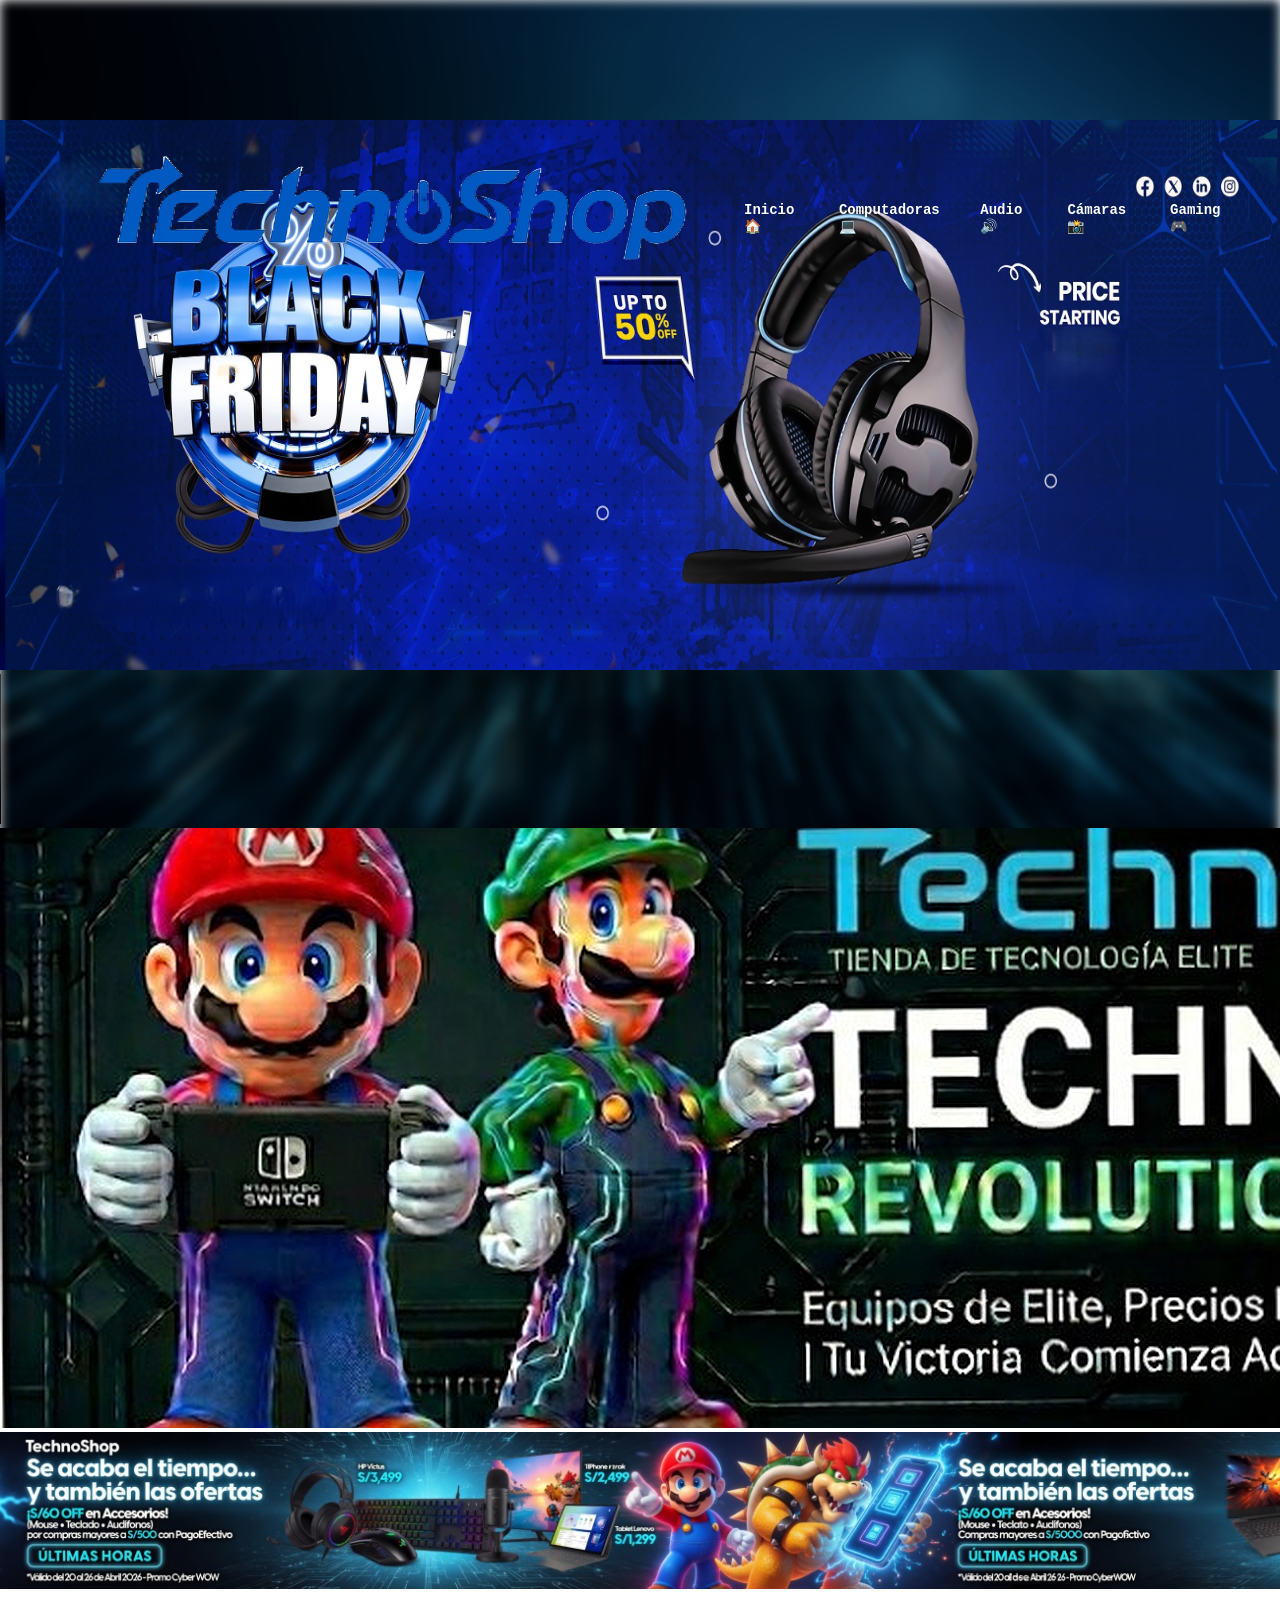
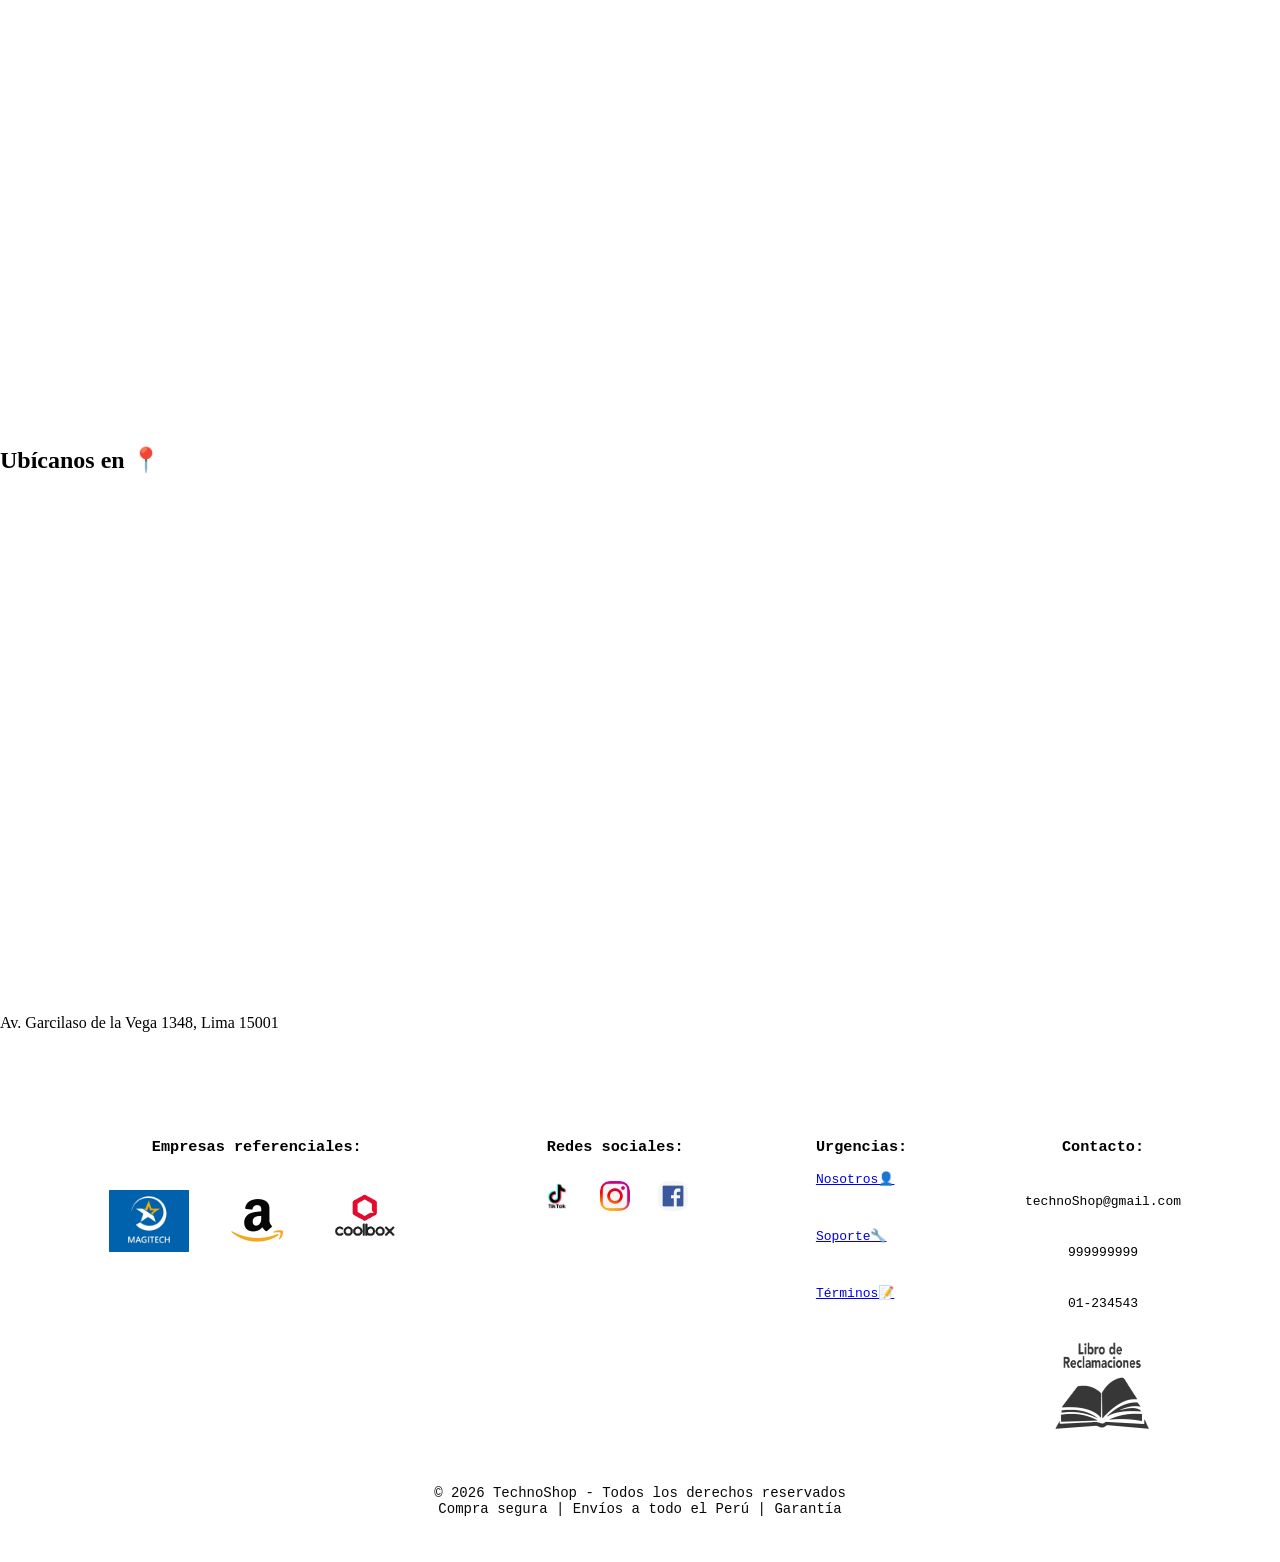
==== index.html @ ba0c3507 "Rename mipagina.html to index.html" ====
<!DOCTYPE html>
<html lang="en">
<head>
    <meta charset="UTF-8">
    <meta name="viewport" content="width=device-width, initial-scale=1.0">
    <title>miTienda</title>
    <link rel="stylesheet" href="estilos.css">
    <link rel="shortcut icon" href="favicon.ico" type="image/x-icon">
</head>
<body>
    <div class="fondo"></div> 
    <nav class="navclas">   
    <div class="textoB">
            <a href="#"><img src="Adobe Express - file.png" alt=""></a>
        </div>
        <ul class="menu">
            <li><a href="">Inicio 🏠</a></li>
            <li><a href="">Computadoras 💻</a></li>
            <li><a href="">Audio 🔊</a></li>
            <li><a href="">Cámaras 📸</a></li>
            <li><a href="">Gaming 🎮</a></li>
        </ul>
    </nav>
    <header>
        <img class="portada" src="portada.jpg" alt="">
    </header>
    <section>
       <div class="video">
        <video controls>
            <source src="videoplayback (1).mp4" type="video/mp4">
            Tu navegador no soporta tanta belleza
        </video>
       </div>   
    </section>

    <section> 
    <div class="banner">
        <img src="banner_mejorado.png" alt="">
    </div>
    <div class="banner">
        <img src="banner2.jpeg" alt="">
    </div>
     </section>

    <section class="myv">
         <h2>Misión</h2>
         <p> Brindar soluciones tecnológicas de calidad que satisfagan<br>
             las necesidades de nuestros clientes,ofreciendo productos<br> 
             innovadores y accesibles.</p>
          <br>
         <h2>Visión</h2>
         <p> Ser una empresa líder en el rubro tecnológico, reconocida<br>
             por su innovación, calidad y confianzaen el mercado nacional<br>
              e internacional.</p>
    </section>
    <section class="ubicacion">
        <div class="mapa">
        <h2>Ubícanos en 📍</h2>
        <iframe src="https://www.google.com/maps/embed?pb=!1m18!1m12!1m3!1d3708.747274908944!2d-77.0386343!3d-12.056909699999999!2m3!1f0!2f0!3f0!3m2!1i1024!2i768!4f13.1!3m3!1m2!1s0x9105c8c6a4cadd41%3A0x684a92056addc88a!2sCyber%20Plaza!5e1!3m2!1ses-419!2spe!4v1777002112612!5m2!1ses-419!2spe" width="800" height="500" style="border:0;" allowfullscreen="" loading="lazy" referrerpolicy="no-referrer-when-downgrade"></iframe>
        <p>Av. Garcilaso de la Vega 1348, Lima 15001</p>
        </div>
    </section>
    <footer class="piedPagina">
    <div class="pReferencia">
        <h3>Empresas referenciales:</h3>
        <a href="https://www.magitech.pe/?srsltid=AfmBOopW0wLGwt-B-UTEi0YMNgrL-Lx3c5raITVaZHB0sV6EjtJZxtxE" target="_blank"><img src="magi.jpg" alt=""></a>
        <a href="https://www.amazon.com/-/es/" target="_blank"><img src="amazon.jpg" alt=""></a>
        <a href="https://www.coolbox.pe/" target="_blank"><img src="coolbox.png" alt=""></a>
    </div>
    <div class="redesSociales">
        <h3>Redes sociales:</h3>
        <a href="" target="_blank"><img src="tiktok.png" alt=""></a>
        <a href="" target="_blank"><img src="instagram.png" alt=""></a>
        <a href="" target="_blank"><img src="face.png" alt=""></a>
    </div>
     <div class="hola">
        <h3>Urgencias:</h3>
        <p><a href="#" target="_blank">Nosotros👤</a></p><br>
        <p><a href="#" target="_blank">Soporte🔧</a></p><br>
        <p><a href="#" target="_blank">Términos📝</a></p><br>
     </div>
    <div class="contacto">
        <h3>Contacto:</h3>
        <p>technoShop@gmail.com</p>
        <p>999999999</p>
        <P>01-234543</P>
        <a href="https://librodereclamaciones.com.pe/login.php?errorusuario=si" target="_blank"><img src="ldr.png" alt=""></a>
    </div>
    <div class="copy">
        <br>
        <br>
         © 2026 TechnoShop - Todos los derechos reservados
         <br>
          Compra segura | Envíos a todo el Perú | Garantía
    </div>
</footer>
</body>
<script src="javascript.js"></script>
</html>
---- estilos.css ----
body{
    margin: 0%;
    height: 100vh;
    padding: 0;
}
.fondo{
     position: fixed;
    top: 0;
    left: 0;
    width: 100%;
    height: 100vh;
    background-image: url("fondo1.png");
    background-size: cover;
    background-position: center;
    background-repeat: no-repeat;
    filter: blur(5.5px) brightness(0.6);
    z-index: -1;
}

.textoB h1{
    margin: 0;
    color: white;
    font-family: monospace;
    margin-top: 25px;
    font-size: 35px;
}
.navclas{
     position: fixed;
     top: 0;
     width: 100%;
     padding: 15px 40px;
     display: flex;
     justify-content: space-between;
     align-items: center;
     z-index: 10;
     box-sizing: border-box;
}

.menu a {
    color: white;
    transition: transform 0.3s;
    display: inline-block;
    text-decoration: none;
    font-family: monospace;
    font-weight: bold;
    font-size: 14px;
}

.menu a:hover{
    transform: scale(1.1);
    color: black;
} 

.menu {
    list-style: none;
    display: flex;
    gap: 25px;
    margin: 0;
    padding: 0;
    margin-top: 19px;
}

.portada{
    width: 100%;
    height: 550px;
    position: center;
    margin-top: 120px;
}

.myv{
    color: white;
    padding: 50px;
    text-align: center;
}
.myv h2{
    font-size: 30px;
    font-family: Arial, Helvetica, sans-serif;
    
}
.myv p{
    font-size: 17px;
    font-family: monospace;
    transition: all 0.3s ease;
}

.myv p:hover{
    transform: scale(1.05);
    color: rgb(14, 10, 214);
    font-family:cursive;
    font-size:19px ;
    text-shadow: 
     0 0 3px #210c99,
        0 0 6px #0f2cad;
}

.piedPagina{
    background: white;
    color:black;
    display: flex;
    justify-content: space-around;
    padding: 40px;
    margin-top: 50px;
    font-family: monospace;
    flex-wrap: wrap;
    margin-bottom: 15px;
}

.pReferencia a img{
    width: 80px;
    height: 80px;
    object-fit: contain;
    margin: 10px;
    transition: 0,3s;
    border-radius: 10px;
}

.pReferencia a img:hover{
    transform: scale(1.1);
    box-shadow: 0 0 10px cyan;
}

.pReferencia,
.redesSociales,
.contacto{
    text-align: center;
}

.contacto{
    align-items: center;
    gap: 10px;
    display: flex;
    flex-direction: column;
}

.contacto img{
    width: 100px;
    height: 100px;
    transition: 0.3;
}

.contacto img:hover{
    transform: scale(1.1);
}

.redesSociales a img{
    width: 30px;
    height: 30px;
    object-fit: contain;
    margin: 10px;
    transition: 0,3s;
    border-radius: 10px;
    
}

.redesSociales a img:hover{
    transform: scale(1.2);
    filter: brightness(1.2);
     box-shadow: 0 0 10px cyan;
}

.copy{
    width: 100%;
    text-align: center;
    margin-top: 30px;
    margin-top: 15px;
    padding-top:1px solid black;
    font-size: 14px;
    color: rgb(8, 8, 8);
}

.hola{
    flex-direction: column;
    font-size: 13px;
    margin: 0px;
    color: black;
}

.productos-destacados {
    padding: 120px 20px 50px 20px; 
    max-width: 1200px;
    margin: 0 auto;
    position: relative;
    z-index: 5;
}

.contenedor-productos {
    display: flex;       
    flex-wrap: wrap;    
    justify-content: center;
    gap: 20px;
}

.producto-card {
    background: rgba(0, 0, 0, 0.85); 
    border: 2px solid cyan;
    border-radius: 20px;
    padding: 20px;
    width: 300px;           
    text-align: center;
    color: white;
    font-family: monospace;
    display: flex;
    flex-direction: column;
    justify-content:space-between; 
    transition: 0.3s;
    transition: box-shadow 0.3s ease, border-color 0.3s ease;
}
.producto-card:hover {
    box-shadow: 0px 0px 20px rgba(0, 255, 255, 0.7); /* Brillo cian */
    border-color: white; /* El borde cambia a blanco suavemente */
}


.producto-card img {
    width: 100%;
    height: 200px;          
    object-fit: contain;    
    background: white; 
    border-radius: 10px;
    margin-bottom: 15px;
}

.producto-card h3 {
    font-size: 20px;
    margin: 10px 0;
    min-height: 50px; 
}

.producto-card p {
    font-size: 16px;
    margin: 5px 0;
}

.contenedor-productos {
    display: flex;
    flex-wrap: wrap;
    justify-content: center; 
    gap: 15px;               
    padding: 20px;
    width: 100%;
}



.btn-comprar {
    background: cyan;
    color: black;
    border: none;
    padding: 8px;
    width: 100%;
    font-weight: bold;
    cursor: pointer;
    border-radius: 5px;
    transition: background-color 0.3s ease, color 0.3s ease, box-shadow 0.3s ease;
}
.btn-comprar:hover {
    background-color: white;
    color: black;
    box-shadow: 0px 0px 15px white; /* Brillo blanco en el botón */
}

.titulo-seccion {
    color: white;             /* O 'black' si tu fondo general es claro */
    text-align: center;       /* Lo centramos respecto a la página */
    font-size: 28px;
    font-weight: bold;
    letter-spacing: 2px;      /* Espaciado entre letras para toque moderno */
    margin-bottom: 20px;      /* Espacio para que no toque el banner */
    font-family: sans-serif;
    text-transform: uppercase; /* Todo en mayúsculas como pediste */
}

.banner-popular {
    background-color: rgb(255, 255, 255);
    border: 2px solid cyan;
    border-radius: 20px;
    width: 90%;
    margin: 40px auto; /* Centra el banner y le da espacio */
    padding: 20px;
    border: 1px solid transparent; /* Preparamos un borde invisible */
    transition: box-shadow 0.3s ease, border 0.3s ease; /* Solo animamos el brillo y el borde */
    cursor: pointer;
}
.banner-popular:hover {
    /* Un brillo cian suave y elegante */
    box-shadow: 0px 0px 20px rgba(0, 255, 255, 0.5); 
    /* Cambiamos el borde invisible por uno cian */
    border: 1px solid cyan; 
}



#titulo-popular {
    font-size: 45px; /* Título más grande */
    font-family: 'Montserrat', 'Arial Black', sans-serif; /* Fuente más potente si tienes */
    margin-bottom: 15px;
    /* Quitamos cualquier restricción de ancho específica del título */
    width: 100%; 
    line-height: 1.2;
}

#desc-popular {
    width: 90%; /* La descripción puede ser un poco más corta que el título para que se vea ordenado */
}
.btn-ver {
    background: cyan;
    color: black;
    border: none;
    padding: 12px 28px;
    font-weight: bold;
    border-radius: 5px;
    cursor: pointer;
    margin-top: 20px;
    text-transform: uppercase;
}
.btn-ver:hover {
    background-color: white;
    color: cyan;
    box-shadow: 0px 0px 15px cyan;
    transform: scale(1.05); /* Se agranda un poquito */
}

.texto-izquierdo {
    color: #1d1d1f; /* Un negro elegante, no tan fuerte */
    width: 65%;
    padding-left: 50px;
    text-align: left;
}

/* 2. La imagen: le damos su propio tamaño fijo */
#img-popular {
    width: 65%;           /* ¡Ocupa más de la mitad del banner! */
    height: 380px;        /* Altura mayor para que se vea imponente */
    object-fit: contain;  /* Mantiene las proporciones de la laptop */
    display: block;
    margin-left: auto;    /* La empuja hacia la derecha */
}
/* 3. El contenedor: repartimos el espacio de forma fija */
.contenido {
    display: flex;
    justify-content: space-between; /* Texto a la izquierda, imagen a la derecha */
    align-items: center;            /* Centrado vertical */
    
    width: 100%;       /* ¡Que use todo el ancho del banner blanco! */
    padding: 0 20px;   /* Un mínimo margen de seguridad en los bordes */
}



.indicadores {
    text-align: center;
    padding-bottom: 10px;
}
.punto {
    color: gray;
    font-size: 50px;
    margin: 0 10px;
}

.punto.activa {
    color: cyan;
}
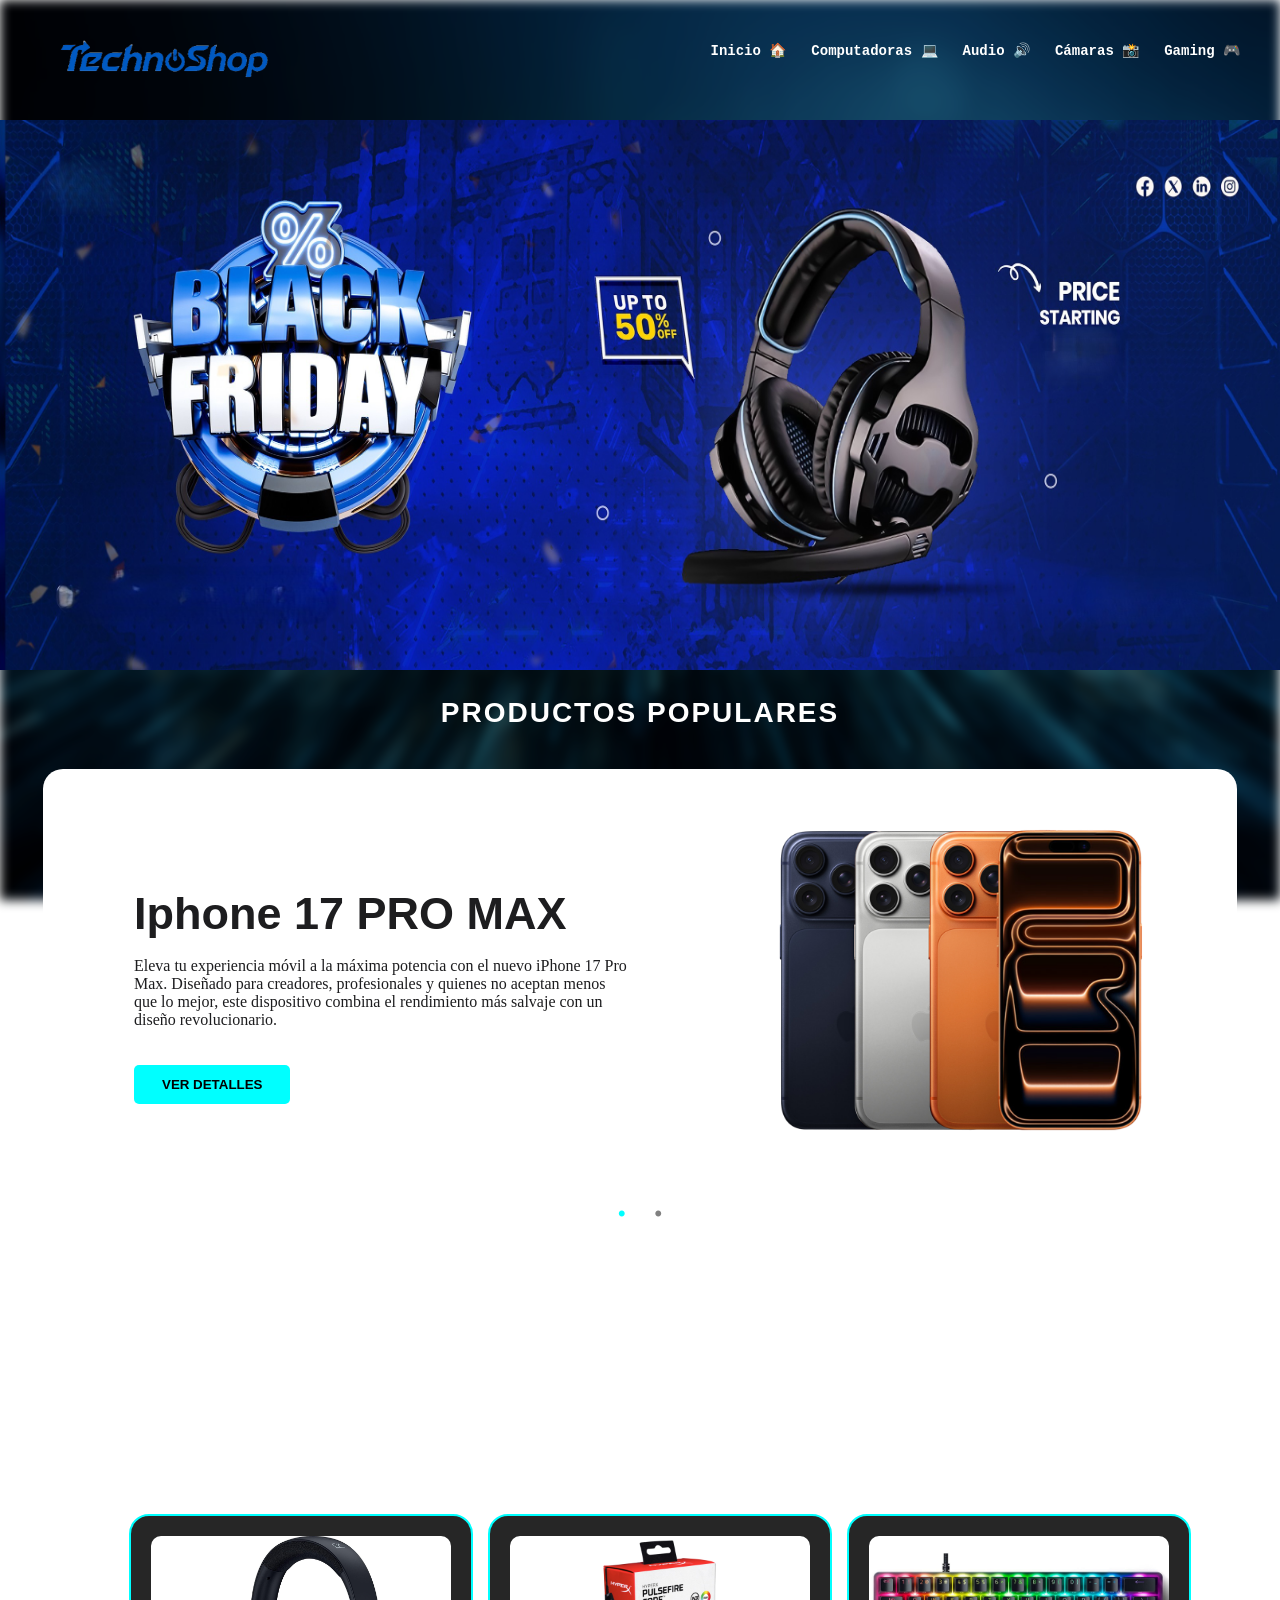
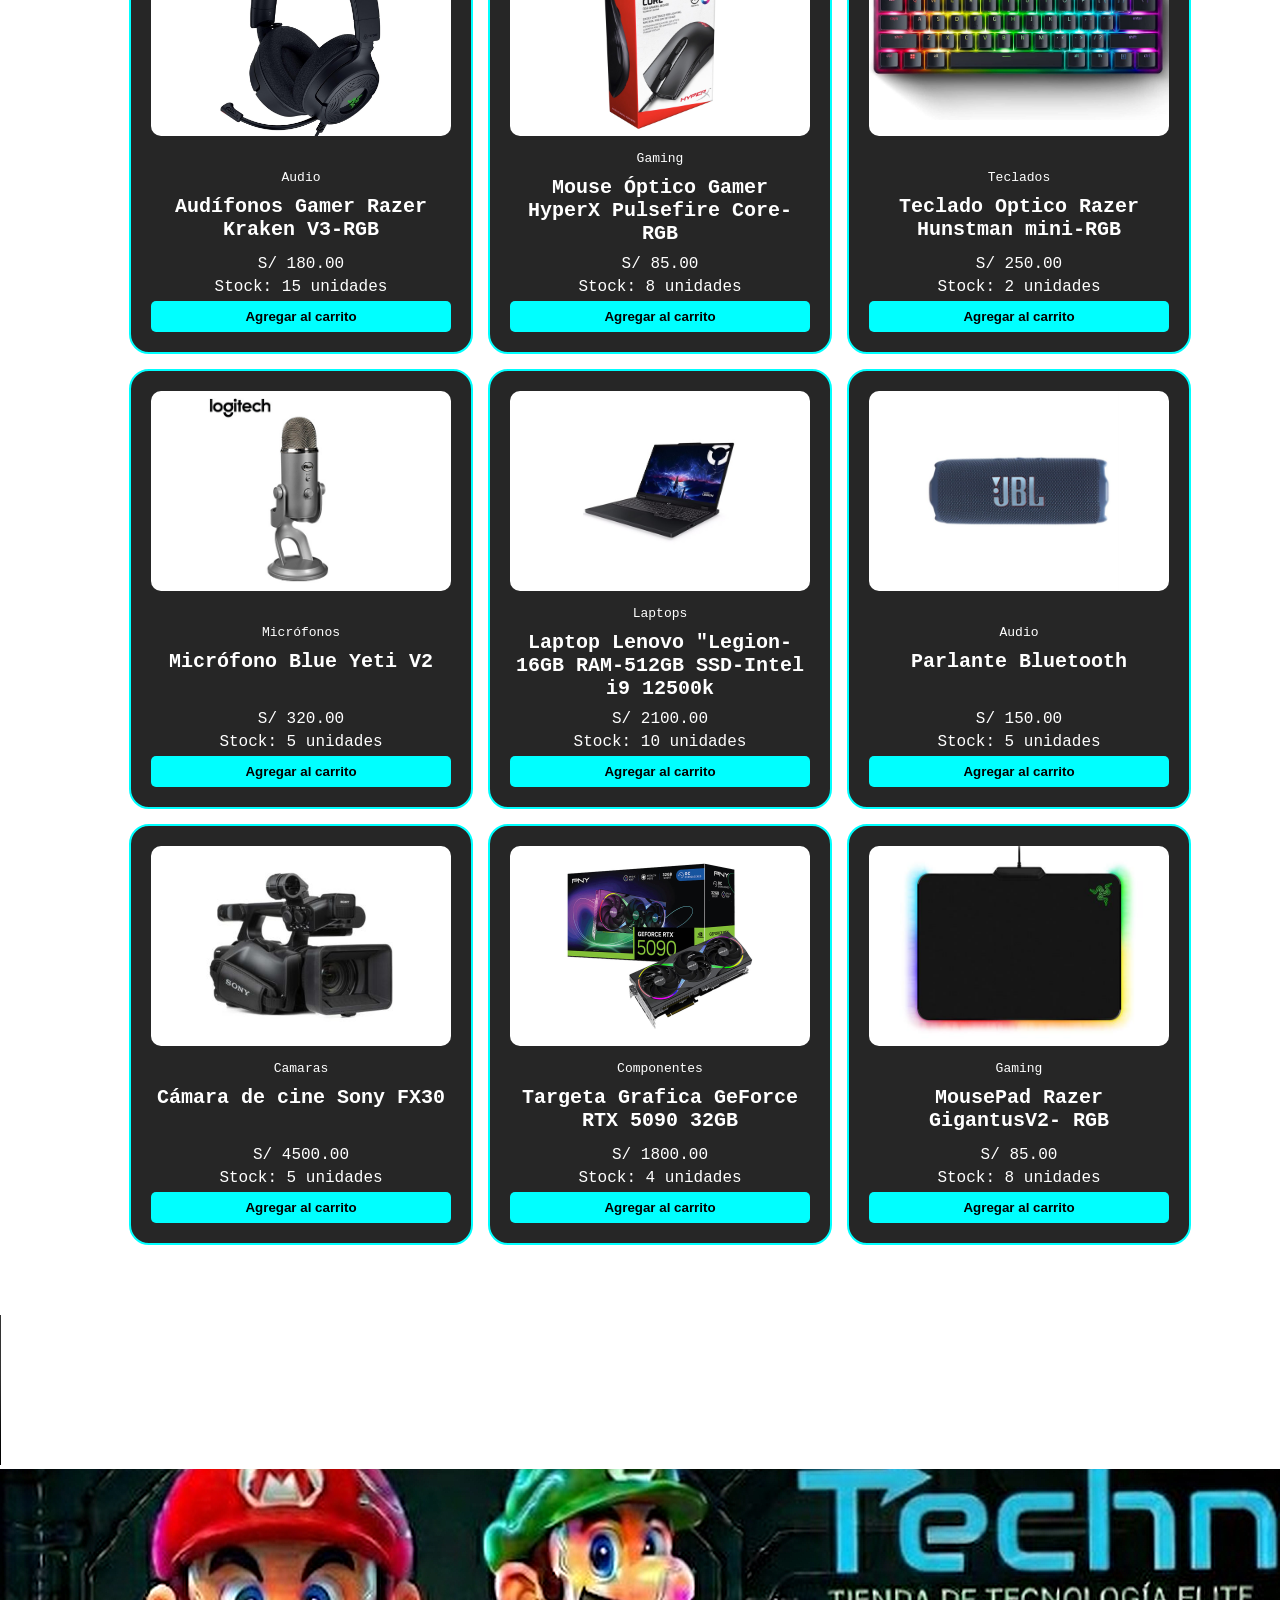
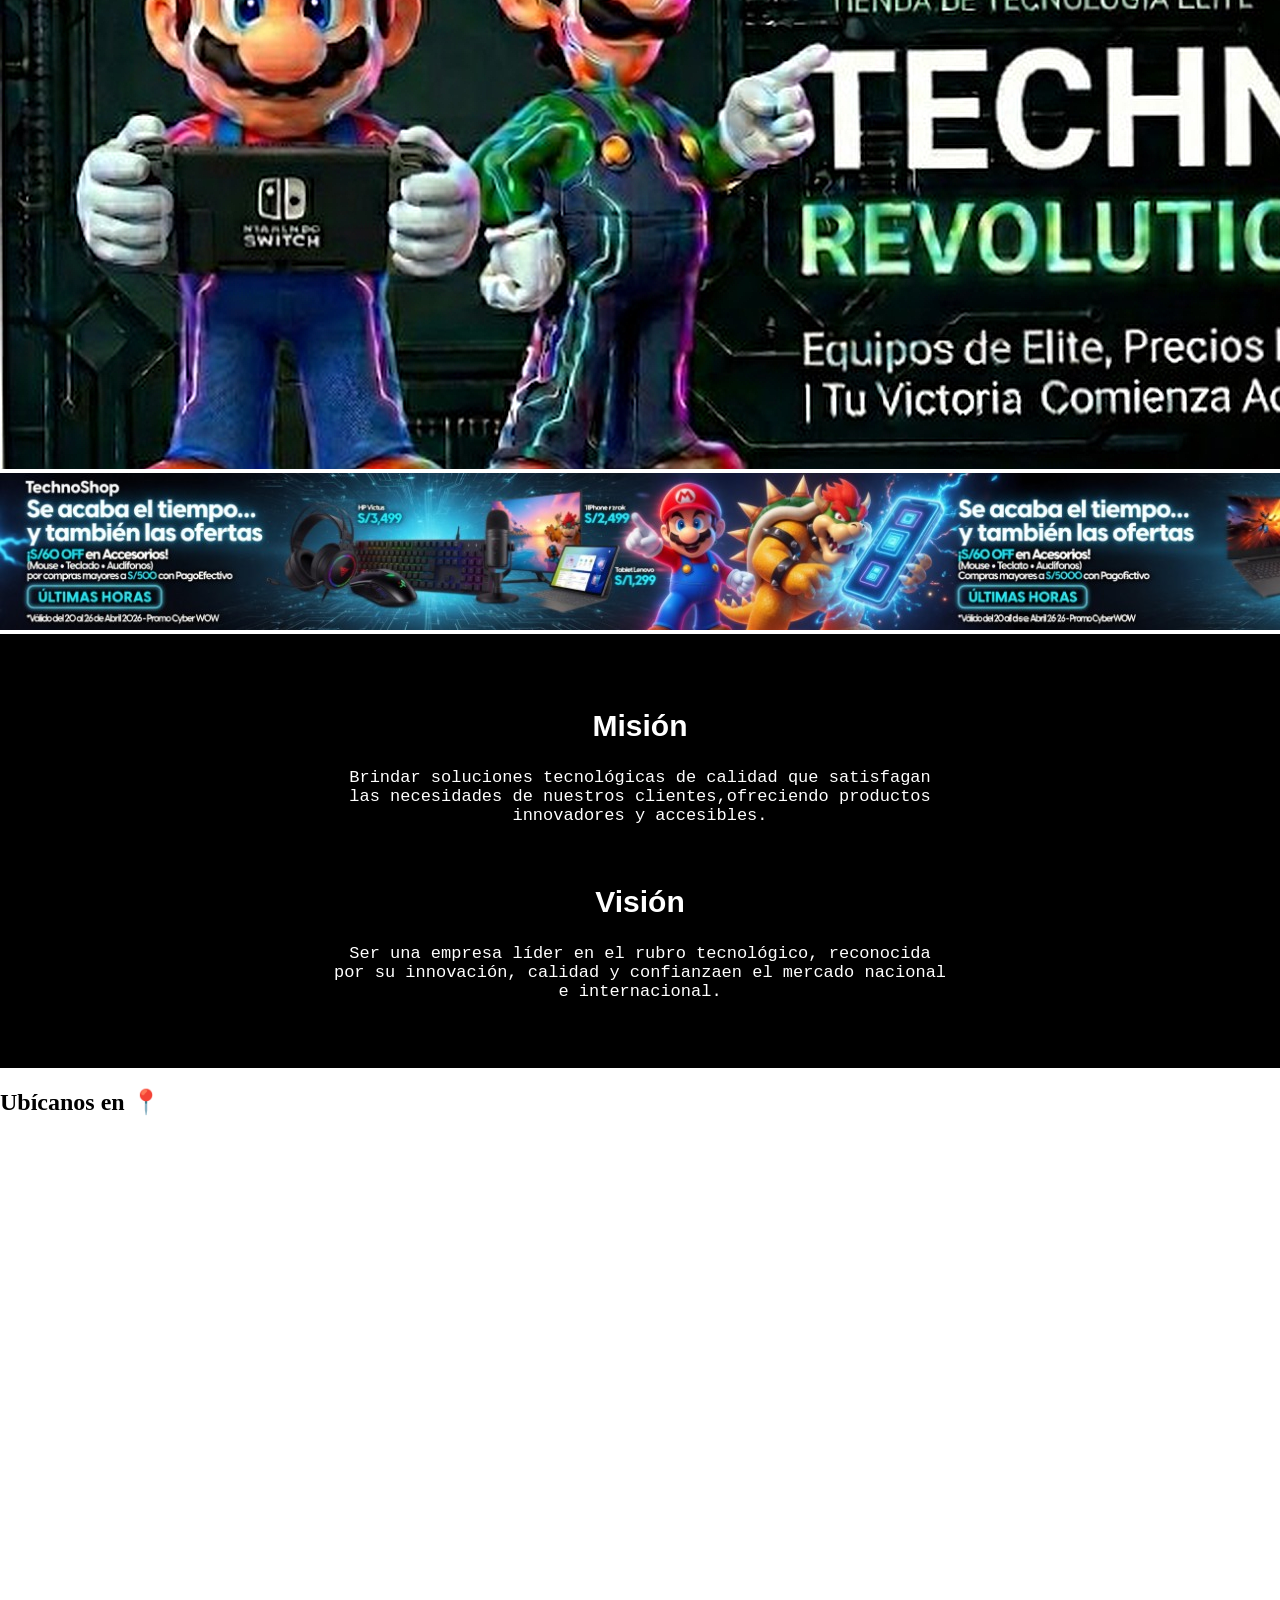
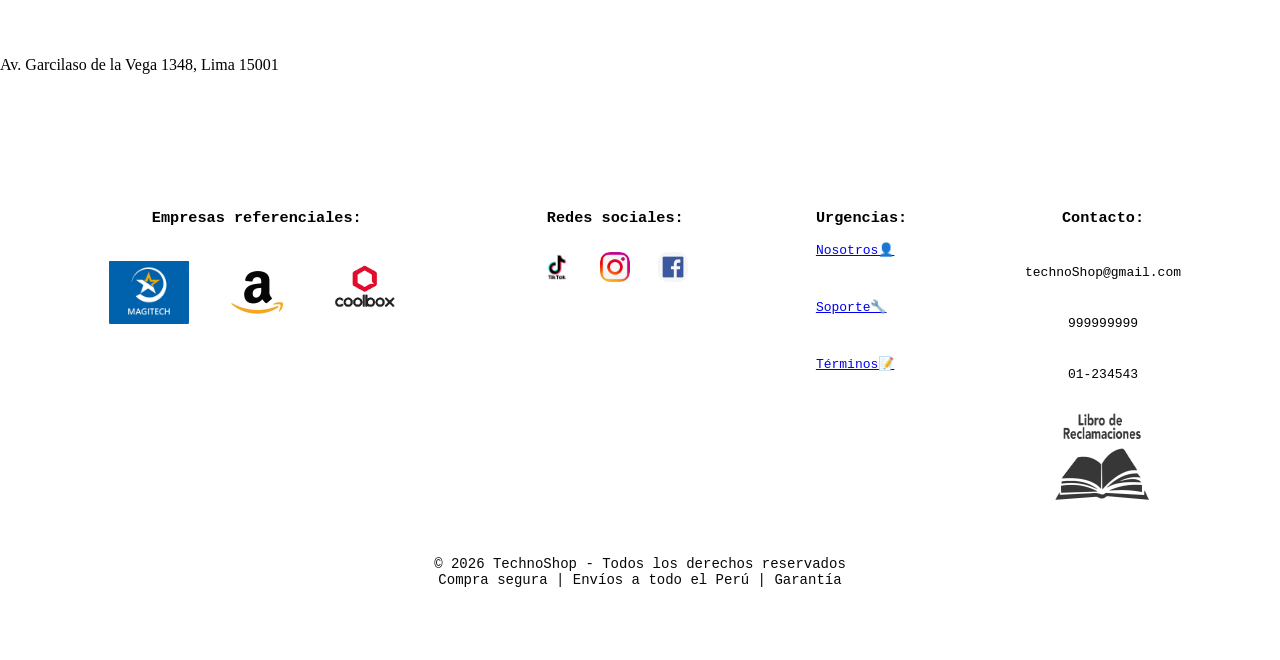
==== commit c5150cf4: "Merge branch 'main' of https://github.com/FabrizioObregon/pagina_final_1" ====
--- a/index.html
+++ b/index.html
@@ -24,6 +24,127 @@
     <header>
         <img class="portada" src="portada.jpg" alt="">
     </header>
+    <h2 class="titulo-seccion">PRODUCTOS POPULARES</h2>
+    <div class="banner-popular">
+    <div class="contenido">
+        <div class="texto-izquierdo">
+            <h1 id="titulo-popular">Iphone 17 PRO MAX</h1>
+            <p id="desc-popular">Eleva tu experiencia móvil a la máxima potencia con el nuevo iPhone 17 Pro Max. Diseñado para
+                creadores, profesionales y quienes no aceptan menos que lo mejor, este dispositivo combina el rendimiento más
+                salvaje con un diseño revolucionario.
+            </p>
+            <button class="btn-ver">Ver Detalles</button>
+        </div>
+        <img id="img-popular" src="iphonepopular.png"> 
+    </div>
+
+    <div class="indicadores">
+        <span id="p0" class="punto activa">.</span>
+        <span id="p1" class="punto">.</span>
+    </div>
+</div>
+    </div>
+    <section class="productos-destacados">
+    <h2 class="titulo-seccion">Productos Recomendados</h2>
+    
+    <div class="contenedor-productos">
+        <div class="producto-card">
+            <img src="producto1.jpg" alt="Audífonos Pro"> <div class="info">
+                <span class="categoria">Audio</span>
+                <h3>Audífonos Gamer Razer Kraken V3-RGB</h3>
+                <p class="precio">S/ 180.00</p>
+                <p class="stock">Stock: <span>15 unidades</span></p>
+                <button class="btn-comprar">Agregar al carrito</button>
+            </div>
+        </div>
+
+        <div class="producto-card">
+            <img src="producto2.jpg" alt="Mouse">
+            <div class="info">
+                <span class="categoria">Gaming</span>
+                <h3>Mouse Óptico Gamer HyperX Pulsefire Core-RGB</h3>
+                <p class="precio">S/ 85.00</p>
+                <p class="stock">Stock: <span>8 unidades</span></p>
+                <button class="btn-comprar">Agregar al carrito</button>
+            </div>
+        </div>
+
+        <div class="producto-card">
+            <img src="producto3.jpg" alt="Teclado">
+            <div class="info">
+                <span class="categoria">Teclados</span>
+                <h3>Teclado Optico Razer Hunstman mini-RGB</h3>
+                <p class="precio">S/ 250.00</p>
+                <p class="stock">Stock: <span class="bajo-stock">2 unidades</span></p>
+                <button class="btn-comprar">Agregar al carrito</button>
+            </div>
+        </div>
+
+        <div class="producto-card">
+            <img src="producto4.jpg" alt="Micrófono">
+            <div class="info">
+                <span class="categoria">Micrófonos</span>
+                <h3>Micrófono Blue Yeti V2</h3>
+                <p class="precio">S/ 320.00</p>
+                <p class="stock">Stock: <span>5 unidades</span></p>
+                <button class="btn-comprar">Agregar al carrito</button>
+            </div>
+        </div>
+        <div class="producto-card">
+            <img src="producto5.jpg" alt="Laptop">
+            <div class="info">
+                <span class="categoria">Laptops</span>
+                <h3>Laptop Lenovo "Legion-16GB RAM-512GB SSD-Intel i9 12500k</h3>
+                <p class="precio">S/ 2100.00</p>
+                <p class="stock">Stock: 10 unidades</p>
+                <button class="btn-comprar">Agregar al carrito</button>
+            </div>
+        </div>
+
+        <div class="producto-card">
+            <img src="producto6.jpg" alt="">
+            <div class="info">
+                <span class="categoria">Audio</span>
+                <h3>Parlante Bluetooth</h3>
+                <p class="precio">S/ 150.00</p>
+                <p class="stock">Stock: 5 unidades</p>
+                <button class="btn-comprar">Agregar al carrito</button>
+            </div>
+        </div>
+
+        <div class="producto-card">
+            <img src="producto7.jpg" alt="">
+            <div class="info">
+                <span class="categoria">Camaras</span>
+                <h3>Cámara de cine Sony FX30</h3>
+                <p class="precio">S/ 4500.00</p>
+                <p class="stock">Stock: 5 unidades</p>
+                <button class="btn-comprar">Agregar al carrito</button>
+            </div>
+        </div>
+
+        <div class="producto-card">
+            <img src="producto8.jpg" alt="">
+            <div class="info">
+                <span class="categoria">Componentes</span>
+                <h3>Targeta Grafica GeForce RTX 5090 32GB</h3>
+                <p class="precio">S/ 1800.00</p>
+                <p class="stock">Stock: 4 unidades</p>
+                <button class="btn-comprar">Agregar al carrito</button>
+            </div>
+        </div>
+         <div class="producto-card">
+            <img src="producto9.jpg" alt="Mouse">
+            <div class="info">
+                <span class="categoria">Gaming</span>
+                <h3>MousePad Razer GigantusV2- RGB</h3>
+                <p class="precio">S/ 85.00</p>
+                <p class="stock">Stock: <span>8 unidades</span></p>
+                <button class="btn-comprar">Agregar al carrito</button>
+            </div>
+        </div>
+    </div>
+</section>
     <section>
        <div class="video">
         <video controls>
@@ -94,6 +215,41 @@
           Compra segura | Envíos a todo el Perú | Garantía
     </div>
 </footer>
+<script>
+    let contador = 1; 
+
+    function rotarBanner() {
+        let titulo = document.getElementById("titulo-popular");
+        let imagen = document.getElementById("img-popular");
+        // ESTA LÍNEA TE FALTA (Importante):
+        let descripcion = document.getElementById("desc-popular"); 
+        let p0 = document.getElementById("p0");
+        let p1 = document.getElementById("p1");
+
+        if (contador == 0) {
+            titulo.innerHTML = "Iphone 17 PRO MAX";
+            // AÑADE ESTO:
+            descripcion.innerHTML = "Eleva tu experiencia móvil a la máxima potencia con el nuevo iPhone 17 Pro Max. Diseñado para creadores, profesionales y quienes no aceptan menos que lo mejor, este dispositivo combina el rendimiento más salvaje con un diseño revolucionario. ";
+            imagen.src = "iphonepopular.png";
+            
+            p0.style.color = "cyan";
+            p1.style.color = "gray";
+            contador = 1;
+        } 
+        else {
+            titulo.innerHTML = "PS5";
+            // AÑADE ESTO:
+            descripcion.innerHTML = "¿Buscas la mejor experiencia de gaming sin gastar de más? La PlayStation 5 sigue siendo la reina de los hogares, ofreciendo una velocidad increíble y un catálogo de juegos exclusivos que te dejarán sin aliento. Es la consola ideal para disfrutar de la máxima calidad sin complicaciones.";
+            imagen.src = "ps5.jpg";
+            
+            p0.style.color = "gray";
+            p1.style.color = "cyan";
+            contador = 0;
+        }
+    }
+
+    setInterval(rotarBanner, 4000);
+</script>
 </body>
 <script src="javascript.js"></script>
 </html>
--- a/estilos.css
+++ b/estilos.css
@@ -1,6 +1,5 @@
 body{
     margin: 0%;
-    height: 100vh;
     padding: 0;
 }
 .fondo{
@@ -17,12 +16,15 @@
     z-index: -1;
 }
 
-.textoB h1{
-    margin: 0;
-    color: white;
-    font-family: monospace;
-    margin-top: 25px;
-    font-size: 35px;
+.textoB img{
+    height: 135px;
+    width: auto;
+    transition: 0.3s;
+    transform: translateY(20px);
+}
+
+.textoB img:hover{
+    transform: translateY(15px) scale(1.05);
 }
 .navclas{
      position: fixed;
@@ -34,6 +36,7 @@
      align-items: center;
      z-index: 10;
      box-sizing: border-box;
+     height: 80px;
 }
 
 .menu a {
@@ -71,6 +74,7 @@
     color: white;
     padding: 50px;
     text-align: center;
+    background-color: black;
 }
 .myv h2{
     font-size: 30px;
@@ -99,7 +103,7 @@
     display: flex;
     justify-content: space-around;
     padding: 40px;
-    margin-top: 50px;
+    margin-top: 80px;
     font-family: monospace;
     flex-wrap: wrap;
     margin-bottom: 15px;
@@ -359,4 +363,66 @@
 
 .punto.activa {
     color: cyan;
+.video{
+    justify-content: center;
+    align-items: center;
+    display: flex;
+    margin: 40px;
+}
+
+.video video{
+    width: 1150px;
+    border-radius: 12px;
+     box-shadow: 0 0 20px greenyellow;
+}
+
+.video video:hover{
+    transform: scale(1.02);
+    transition: 0.3s;
+}
+
+.banner img{
+    width: 1000px;
+    height: 120px;
+    transition: transform 0.5s ease;
+}
+
+.banner{
+    display: flex;
+    justify-content: center;
+    margin: 40px;
+    overflow: hidden;
+}
+
+.banner img:hover{
+    transform: scale(1.02);
+}
+
+.ubicacion{
+    text-align: center;
+    padding: 40px 20px;
+    color: white;
+    margin-bottom: 50px
+
+}
+
+.ubicacion h2{
+    margin-bottom: 20px;
+    font-size: 30px;
+}
+
+.mapa{
+    max-width: 900px;
+    margin: auto;
+    border-radius: 10px;
+    overflow: hidden;
+}
+
+.mapa iframe{
+    transition: all 0.3s ease;
+    margin-bottom:40px ;
+}
+
+.mapa iframe:hover{
+    transform:translateY(-5px);
 }
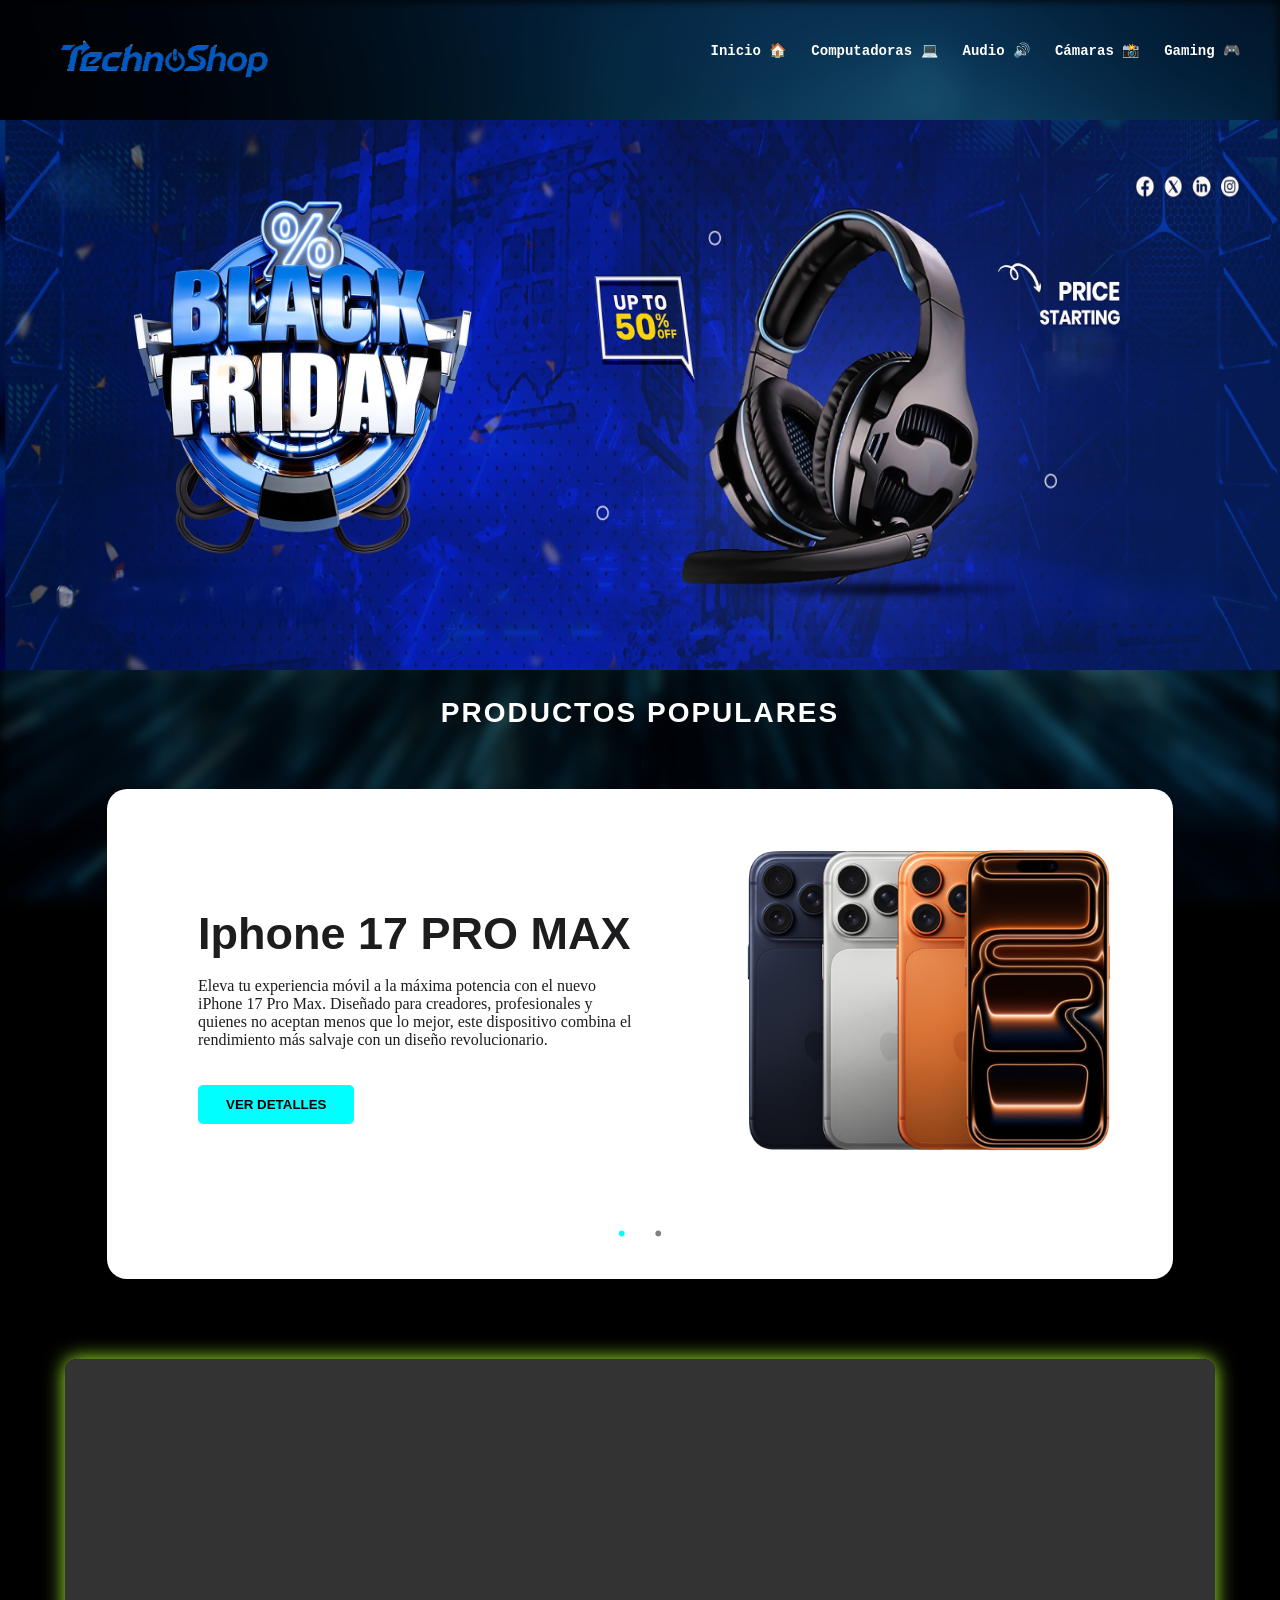
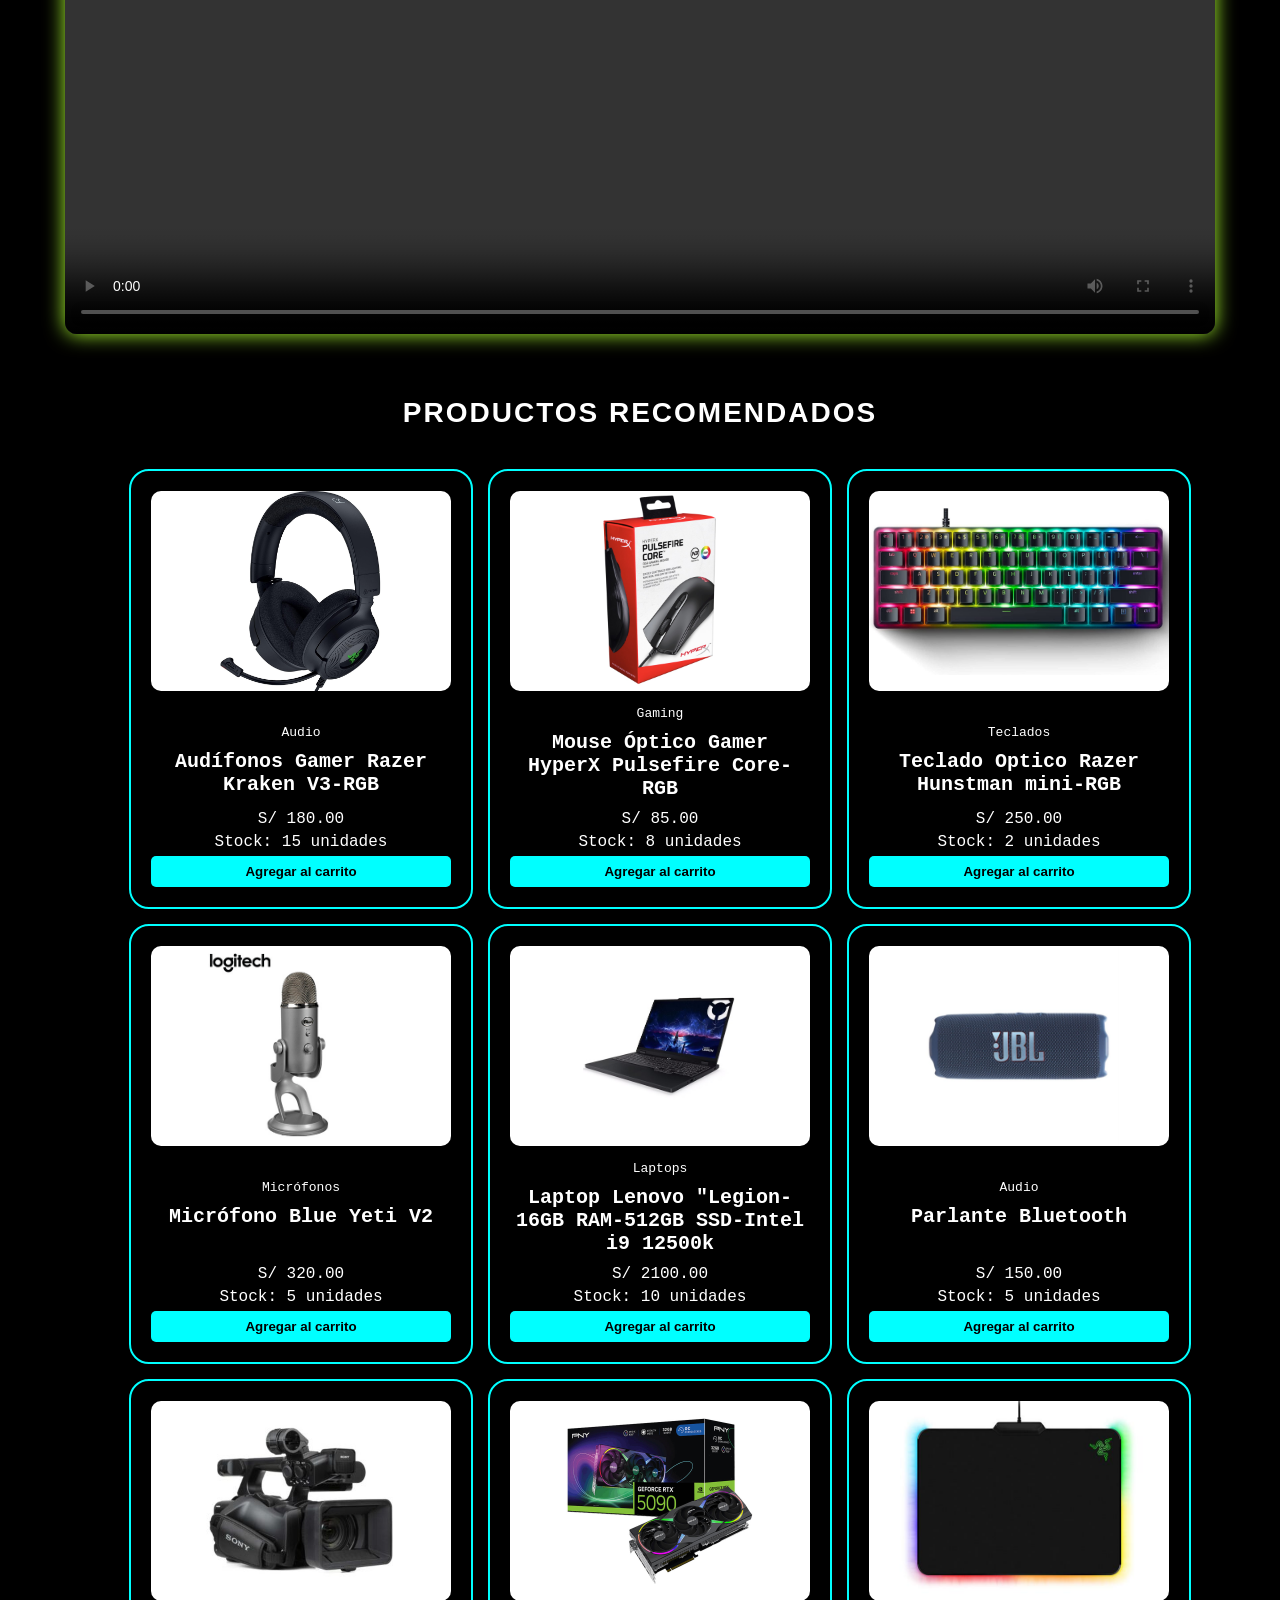
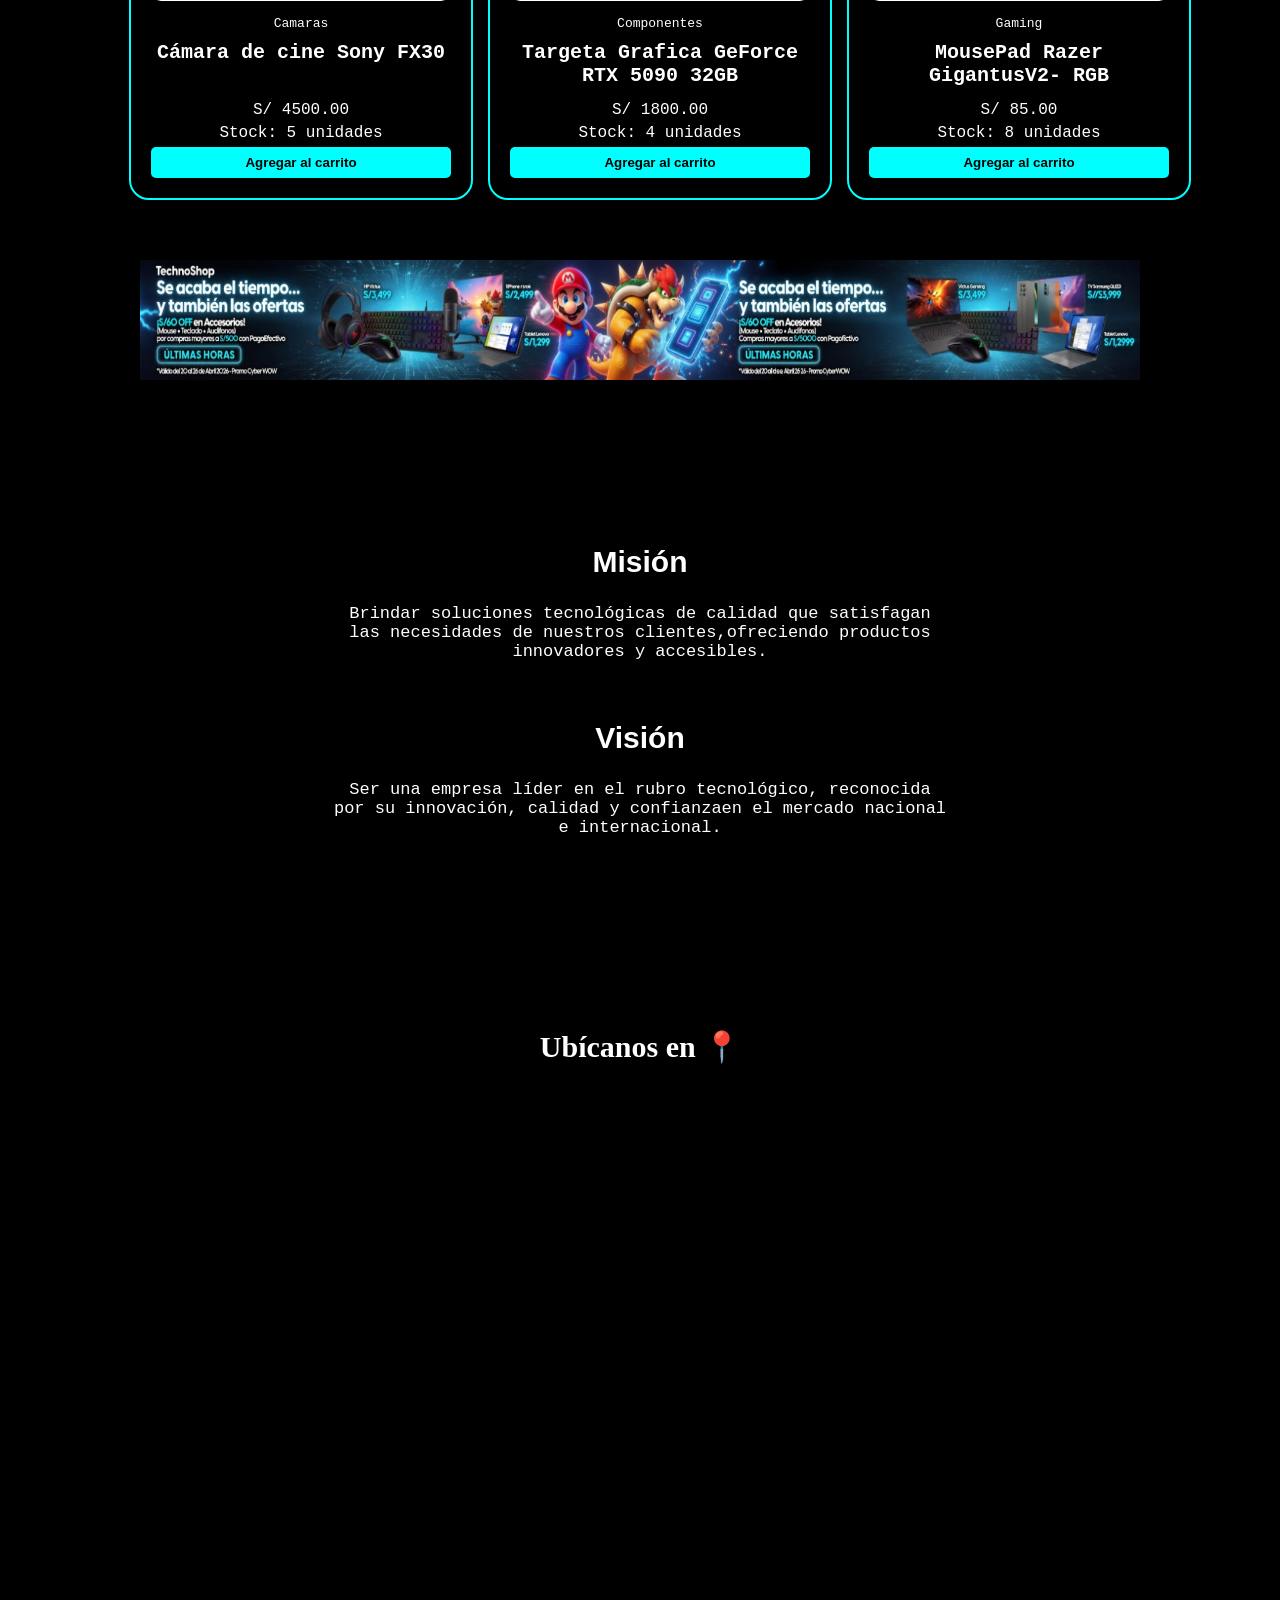
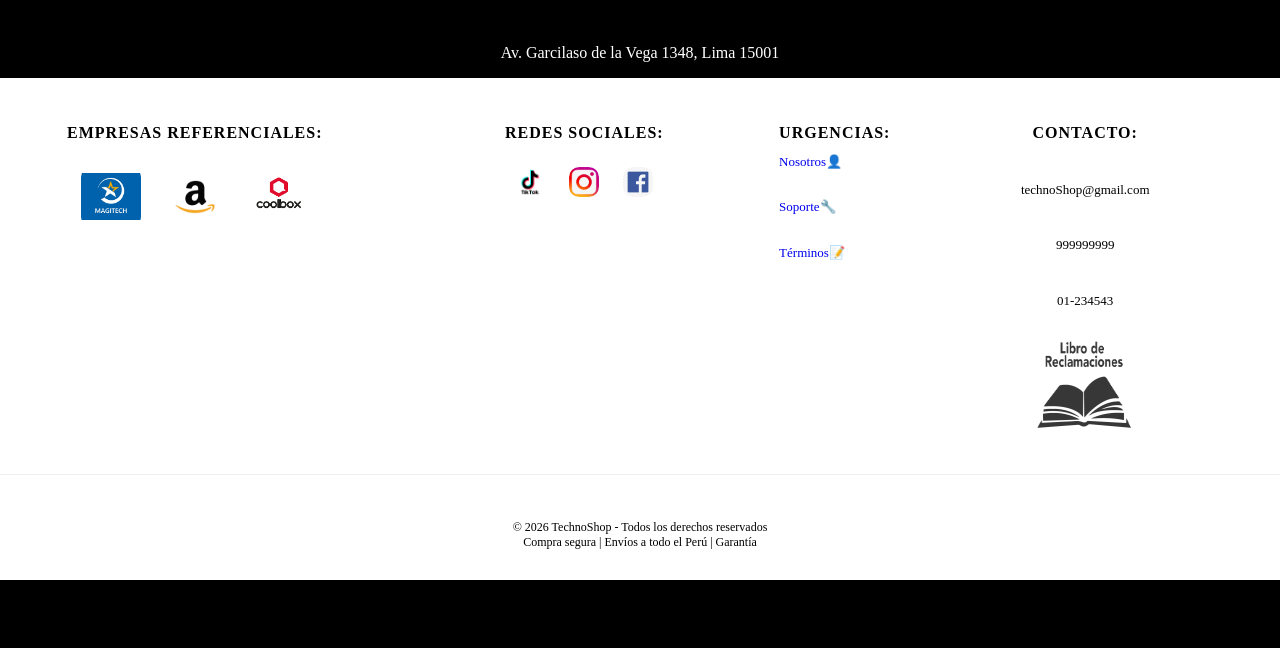
==== commit ab356c07: "avancefinal" ====
--- a/index.html
+++ b/index.html
@@ -43,109 +43,7 @@
         <span id="p1" class="punto">.</span>
     </div>
 </div>
-    </div>
-    <section class="productos-destacados">
-    <h2 class="titulo-seccion">Productos Recomendados</h2>
-    
-    <div class="contenedor-productos">
-        <div class="producto-card">
-            <img src="producto1.jpg" alt="Audífonos Pro"> <div class="info">
-                <span class="categoria">Audio</span>
-                <h3>Audífonos Gamer Razer Kraken V3-RGB</h3>
-                <p class="precio">S/ 180.00</p>
-                <p class="stock">Stock: <span>15 unidades</span></p>
-                <button class="btn-comprar">Agregar al carrito</button>
-            </div>
-        </div>
-
-        <div class="producto-card">
-            <img src="producto2.jpg" alt="Mouse">
-            <div class="info">
-                <span class="categoria">Gaming</span>
-                <h3>Mouse Óptico Gamer HyperX Pulsefire Core-RGB</h3>
-                <p class="precio">S/ 85.00</p>
-                <p class="stock">Stock: <span>8 unidades</span></p>
-                <button class="btn-comprar">Agregar al carrito</button>
-            </div>
-        </div>
-
-        <div class="producto-card">
-            <img src="producto3.jpg" alt="Teclado">
-            <div class="info">
-                <span class="categoria">Teclados</span>
-                <h3>Teclado Optico Razer Hunstman mini-RGB</h3>
-                <p class="precio">S/ 250.00</p>
-                <p class="stock">Stock: <span class="bajo-stock">2 unidades</span></p>
-                <button class="btn-comprar">Agregar al carrito</button>
-            </div>
-        </div>
-
-        <div class="producto-card">
-            <img src="producto4.jpg" alt="Micrófono">
-            <div class="info">
-                <span class="categoria">Micrófonos</span>
-                <h3>Micrófono Blue Yeti V2</h3>
-                <p class="precio">S/ 320.00</p>
-                <p class="stock">Stock: <span>5 unidades</span></p>
-                <button class="btn-comprar">Agregar al carrito</button>
-            </div>
-        </div>
-        <div class="producto-card">
-            <img src="producto5.jpg" alt="Laptop">
-            <div class="info">
-                <span class="categoria">Laptops</span>
-                <h3>Laptop Lenovo "Legion-16GB RAM-512GB SSD-Intel i9 12500k</h3>
-                <p class="precio">S/ 2100.00</p>
-                <p class="stock">Stock: 10 unidades</p>
-                <button class="btn-comprar">Agregar al carrito</button>
-            </div>
-        </div>
-
-        <div class="producto-card">
-            <img src="producto6.jpg" alt="">
-            <div class="info">
-                <span class="categoria">Audio</span>
-                <h3>Parlante Bluetooth</h3>
-                <p class="precio">S/ 150.00</p>
-                <p class="stock">Stock: 5 unidades</p>
-                <button class="btn-comprar">Agregar al carrito</button>
-            </div>
-        </div>
-
-        <div class="producto-card">
-            <img src="producto7.jpg" alt="">
-            <div class="info">
-                <span class="categoria">Camaras</span>
-                <h3>Cámara de cine Sony FX30</h3>
-                <p class="precio">S/ 4500.00</p>
-                <p class="stock">Stock: 5 unidades</p>
-                <button class="btn-comprar">Agregar al carrito</button>
-            </div>
-        </div>
-
-        <div class="producto-card">
-            <img src="producto8.jpg" alt="">
-            <div class="info">
-                <span class="categoria">Componentes</span>
-                <h3>Targeta Grafica GeForce RTX 5090 32GB</h3>
-                <p class="precio">S/ 1800.00</p>
-                <p class="stock">Stock: 4 unidades</p>
-                <button class="btn-comprar">Agregar al carrito</button>
-            </div>
-        </div>
-         <div class="producto-card">
-            <img src="producto9.jpg" alt="Mouse">
-            <div class="info">
-                <span class="categoria">Gaming</span>
-                <h3>MousePad Razer GigantusV2- RGB</h3>
-                <p class="precio">S/ 85.00</p>
-                <p class="stock">Stock: <span>8 unidades</span></p>
-                <button class="btn-comprar">Agregar al carrito</button>
-            </div>
-        </div>
-    </div>
-</section>
-    <section>
+ <section>
        <div class="video">
         <video controls>
             <source src="videoplayback (1).mp4" type="video/mp4">
@@ -153,17 +51,113 @@
         </video>
        </div>   
     </section>
-
-    <section> 
-    <div class="banner">
-        <img src="banner_mejorado.png" alt="">
-    </div>
-    <div class="banner">
+    <section class="productos-destacados">
+    <h2 class="titulo-seccion">Productos Recomendados</h2>
+    
+    <div class="contenedor-productos">
+        <div class="producto-card">
+            <img src="producto1.jpg" alt="Audífonos Pro"> <div class="info">
+                <span class="categoria">Audio</span>
+                <h3>Audífonos Gamer Razer Kraken V3-RGB</h3>
+                <p class="precio">S/ 180.00</p>
+                <p class="stock">Stock: <span>15 unidades</span></p>
+                <button class="btn-comprar">Agregar al carrito</button>
+            </div>
+        </div>
+
+        <div class="producto-card">
+            <img src="producto2.jpg" alt="Mouse">
+            <div class="info">
+                <span class="categoria">Gaming</span>
+                <h3>Mouse Óptico Gamer HyperX Pulsefire Core-RGB</h3>
+                <p class="precio">S/ 85.00</p>
+                <p class="stock">Stock: <span>8 unidades</span></p>
+                <button class="btn-comprar">Agregar al carrito</button>
+            </div>
+        </div>
+
+        <div class="producto-card">
+            <img src="producto3.jpg" alt="Teclado">
+            <div class="info">
+                <span class="categoria">Teclados</span>
+                <h3>Teclado Optico Razer Hunstman mini-RGB</h3>
+                <p class="precio">S/ 250.00</p>
+                <p class="stock">Stock: <span class="bajo-stock">2 unidades</span></p>
+                <button class="btn-comprar">Agregar al carrito</button>
+            </div>
+        </div>
+
+        <div class="producto-card">
+            <img src="producto4.jpg" alt="Micrófono">
+            <div class="info">
+                <span class="categoria">Micrófonos</span>
+                <h3>Micrófono Blue Yeti V2</h3>
+                <p class="precio">S/ 320.00</p>
+                <p class="stock">Stock: <span>5 unidades</span></p>
+                <button class="btn-comprar">Agregar al carrito</button>
+            </div>
+        </div>
+        <div class="producto-card">
+            <img src="producto5.jpg" alt="Laptop">
+            <div class="info">
+                <span class="categoria">Laptops</span>
+                <h3>Laptop Lenovo "Legion-16GB RAM-512GB SSD-Intel i9 12500k</h3>
+                <p class="precio">S/ 2100.00</p>
+                <p class="stock">Stock: 10 unidades</p>
+                <button class="btn-comprar">Agregar al carrito</button>
+            </div>
+        </div>
+
+        <div class="producto-card">
+            <img src="producto6.jpg" alt="">
+            <div class="info">
+                <span class="categoria">Audio</span>
+                <h3>Parlante Bluetooth</h3>
+                <p class="precio">S/ 150.00</p>
+                <p class="stock">Stock: 5 unidades</p>
+                <button class="btn-comprar">Agregar al carrito</button>
+            </div>
+        </div>
+
+        <div class="producto-card">
+            <img src="producto7.jpg" alt="">
+            <div class="info">
+                <span class="categoria">Camaras</span>
+                <h3>Cámara de cine Sony FX30</h3>
+                <p class="precio">S/ 4500.00</p>
+                <p class="stock">Stock: 5 unidades</p>
+                <button class="btn-comprar">Agregar al carrito</button>
+            </div>
+        </div>
+
+        <div class="producto-card">
+            <img src="producto8.jpg" alt="">
+            <div class="info">
+                <span class="categoria">Componentes</span>
+                <h3>Targeta Grafica GeForce RTX 5090 32GB</h3>
+                <p class="precio">S/ 1800.00</p>
+                <p class="stock">Stock: 4 unidades</p>
+                <button class="btn-comprar">Agregar al carrito</button>
+            </div>
+        </div>
+         <div class="producto-card">
+            <img src="producto9.jpg" alt="Mouse">
+            <div class="info">
+                <span class="categoria">Gaming</span>
+                <h3>MousePad Razer GigantusV2- RGB</h3>
+                <p class="precio">S/ 85.00</p>
+                <p class="stock">Stock: <span>8 unidades</span></p>
+                <button class="btn-comprar">Agregar al carrito</button>
+            </div>
+    </div>
+    </div>
+    <section>
+        <div class="banner">
         <img src="banner2.jpeg" alt="">
     </div>
-     </section>
-
+    </section>
     <section class="myv">
+        <div>
          <h2>Misión</h2>
          <p> Brindar soluciones tecnológicas de calidad que satisfagan<br>
              las necesidades de nuestros clientes,ofreciendo productos<br> 
@@ -173,6 +167,7 @@
          <p> Ser una empresa líder en el rubro tecnológico, reconocida<br>
              por su innovación, calidad y confianzaen el mercado nacional<br>
               e internacional.</p>
+              </div> 
     </section>
     <section class="ubicacion">
         <div class="mapa">
@@ -250,6 +245,6 @@
 
     setInterval(rotarBanner, 4000);
 </script>
+<script src="javascript.js"></script>
 </body>
-<script src="javascript.js"></script>
 </html>
--- a/estilos.css
+++ b/estilos.css
@@ -1,7 +1,17 @@
-body{
-    margin: 0%;
+html, body {
+   margin: 0;
     padding: 0;
-}
+    width: 100%;
+    min-height: 100vh; /* Asegura que el cuerpo siempre mida al menos el alto de la pantalla */
+    display: flex;
+    flex-direction: column;
+}
+
+body {
+    background-color: black; /* Esto ayuda a que si hay un micro-espacio, no desentone con el fondo */
+    overflow-x: hidden;
+}
+
 .fondo{
      position: fixed;
     top: 0;
@@ -71,10 +81,21 @@
 }
 
 .myv{
+    background-color: black;
     color: white;
-    padding: 50px;
-    text-align: center;
-    background-color: black;
+    text-align: center;
+    
+    /* Truco para ancho total */
+    width: 100vw !important;
+    position: relative;
+    left: 50%;
+    right: 50%;
+    margin-left: -50vw !important;
+    margin-right: -50vw !important;
+    
+    /* Aumentamos el espacio interno */
+    padding: 100px 20px; 
+    box-sizing: border-box;
 }
 .myv h2{
     font-size: 30px;
@@ -98,20 +119,50 @@
 }
 
 .piedPagina{
-    background: white;
-    color:black;
+   background-color: white !important;
+    width: 100vw !important;
+    position: relative;
+    left: 50%;
+    right: 50%;
+    margin-left: -50vw !important;
+    margin-right: -50vw !important;
+    
+    /* CAMBIO: Eliminamos cualquier margen que empuje hacia arriba */
+    margin-bottom: 0 !important; 
+    padding: 30px 0 0 0; /* Quitamos el padding de abajo aquí... */
+    
     display: flex;
     justify-content: space-around;
-    padding: 40px;
-    margin-top: 80px;
-    font-family: monospace;
+    align-items: flex-start;
     flex-wrap: wrap;
+    box-sizing: border-box;
+
+}
+
+.piedPagina h3 {
+    font-size: 16px; /* Títulos más pequeños */
     margin-bottom: 15px;
+    text-transform: uppercase;
+    letter-spacing: 1px;
+}
+
+.piedPagina p, .piedPagina a {
+    font-size: 13px; /* Texto de enlaces más pequeño */
+    text-decoration: none;
+    line-height: 1.5;
+}
+
+/* Ajuste específico para la columna de "Urgencias" (clase .hola) */
+.hola h3 {
+    margin-bottom: 10px;
+}
+.hola p {
+    margin: 5px 0; /* Elimina el exceso de saltos de línea */
 }
 
 .pReferencia a img{
-    width: 80px;
-    height: 80px;
+    width: 60px;
+    height: 60px;
     object-fit: contain;
     margin: 10px;
     transition: 0,3s;
@@ -126,7 +177,10 @@
 .pReferencia,
 .redesSociales,
 .contacto{
-    text-align: center;
+    flex: 1;                /* Cada columna ocupa el mismo espacio */
+    min-width: 200px;       /* Pero no se encogen demasiado */
+    text-align: center;
+    margin-bottom: 20px;
 }
 
 .contacto{
@@ -163,13 +217,15 @@
 }
 
 .copy{
-    width: 100%;
-    text-align: center;
-    margin-top: 30px;
+   width: 100%;
+    text-align: center;
     margin-top: 15px;
-    padding-top:1px solid black;
-    font-size: 14px;
-    color: rgb(8, 8, 8);
+    margin-bottom: 0 !important; /* Cero margen externo */
+    padding-bottom: 30px;        /* ...y lo ponemos como padding interno */
+    padding-top: 15px;
+    border-top: 1px solid #eee;
+    font-size: 12px;
+    background-color: white;     /* Asegura que el fondo del copy sea blanco */
 }
 
 .hola{
@@ -180,7 +236,7 @@
 }
 
 .productos-destacados {
-    padding: 120px 20px 50px 20px; 
+    padding: 30px 20px 50px 20px; 
     max-width: 1200px;
     margin: 0 auto;
     position: relative;
@@ -278,7 +334,7 @@
     background-color: rgb(255, 255, 255);
     border: 2px solid cyan;
     border-radius: 20px;
-    width: 90%;
+    width: 80%;
     margin: 40px auto; /* Centra el banner y le da espacio */
     padding: 20px;
     border: 1px solid transparent; /* Preparamos un borde invisible */
@@ -363,11 +419,12 @@
 
 .punto.activa {
     color: cyan;
+}
 .video{
     justify-content: center;
     align-items: center;
     display: flex;
-    margin: 40px;
+    margin: 40px 40px 10px 40px;
 }
 
 .video video{
@@ -400,9 +457,9 @@
 
 .ubicacion{
     text-align: center;
-    padding: 40px 20px;
+    padding: 50px 50px 0 50px; /* Reducimos el padding inferior a 0 */
     color: white;
-    margin-bottom: 50px
+    margin-bottom: 0; /* Forzamos que no haya separación con el footer */
 
 }
 
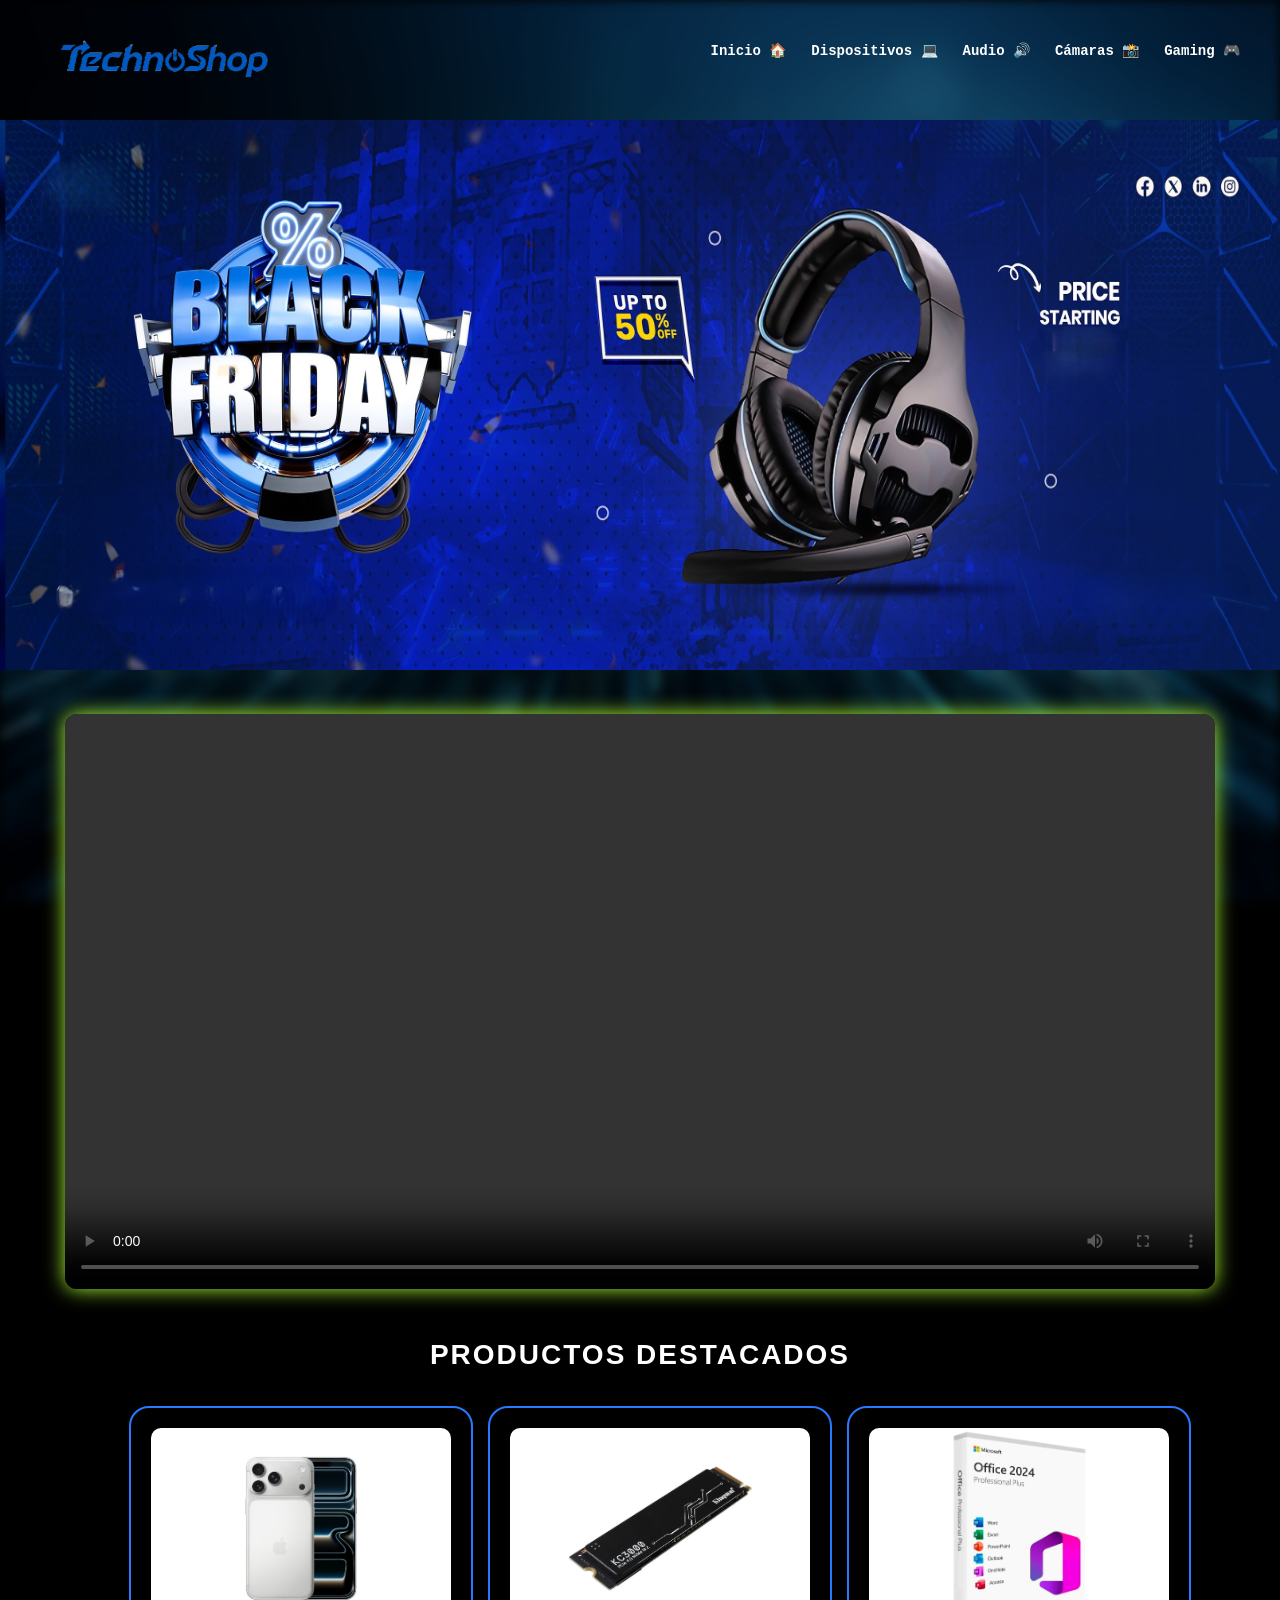
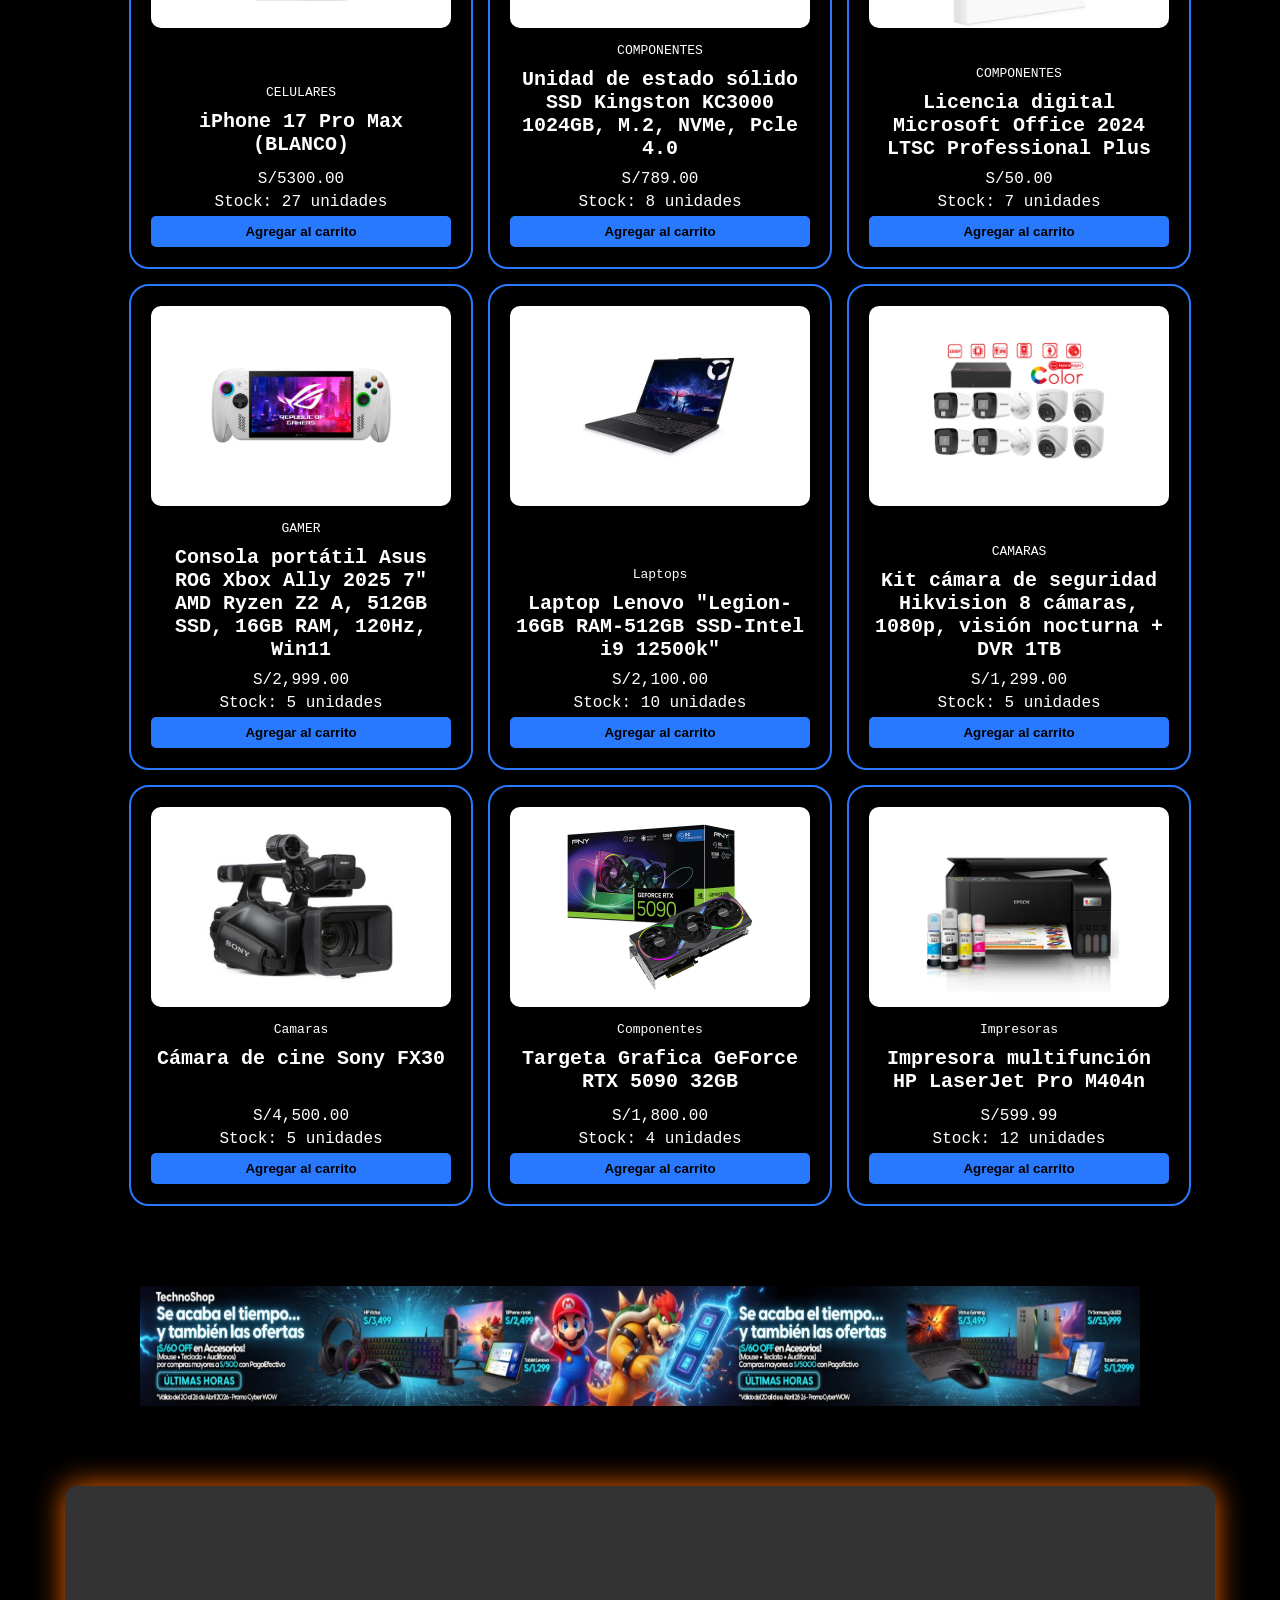
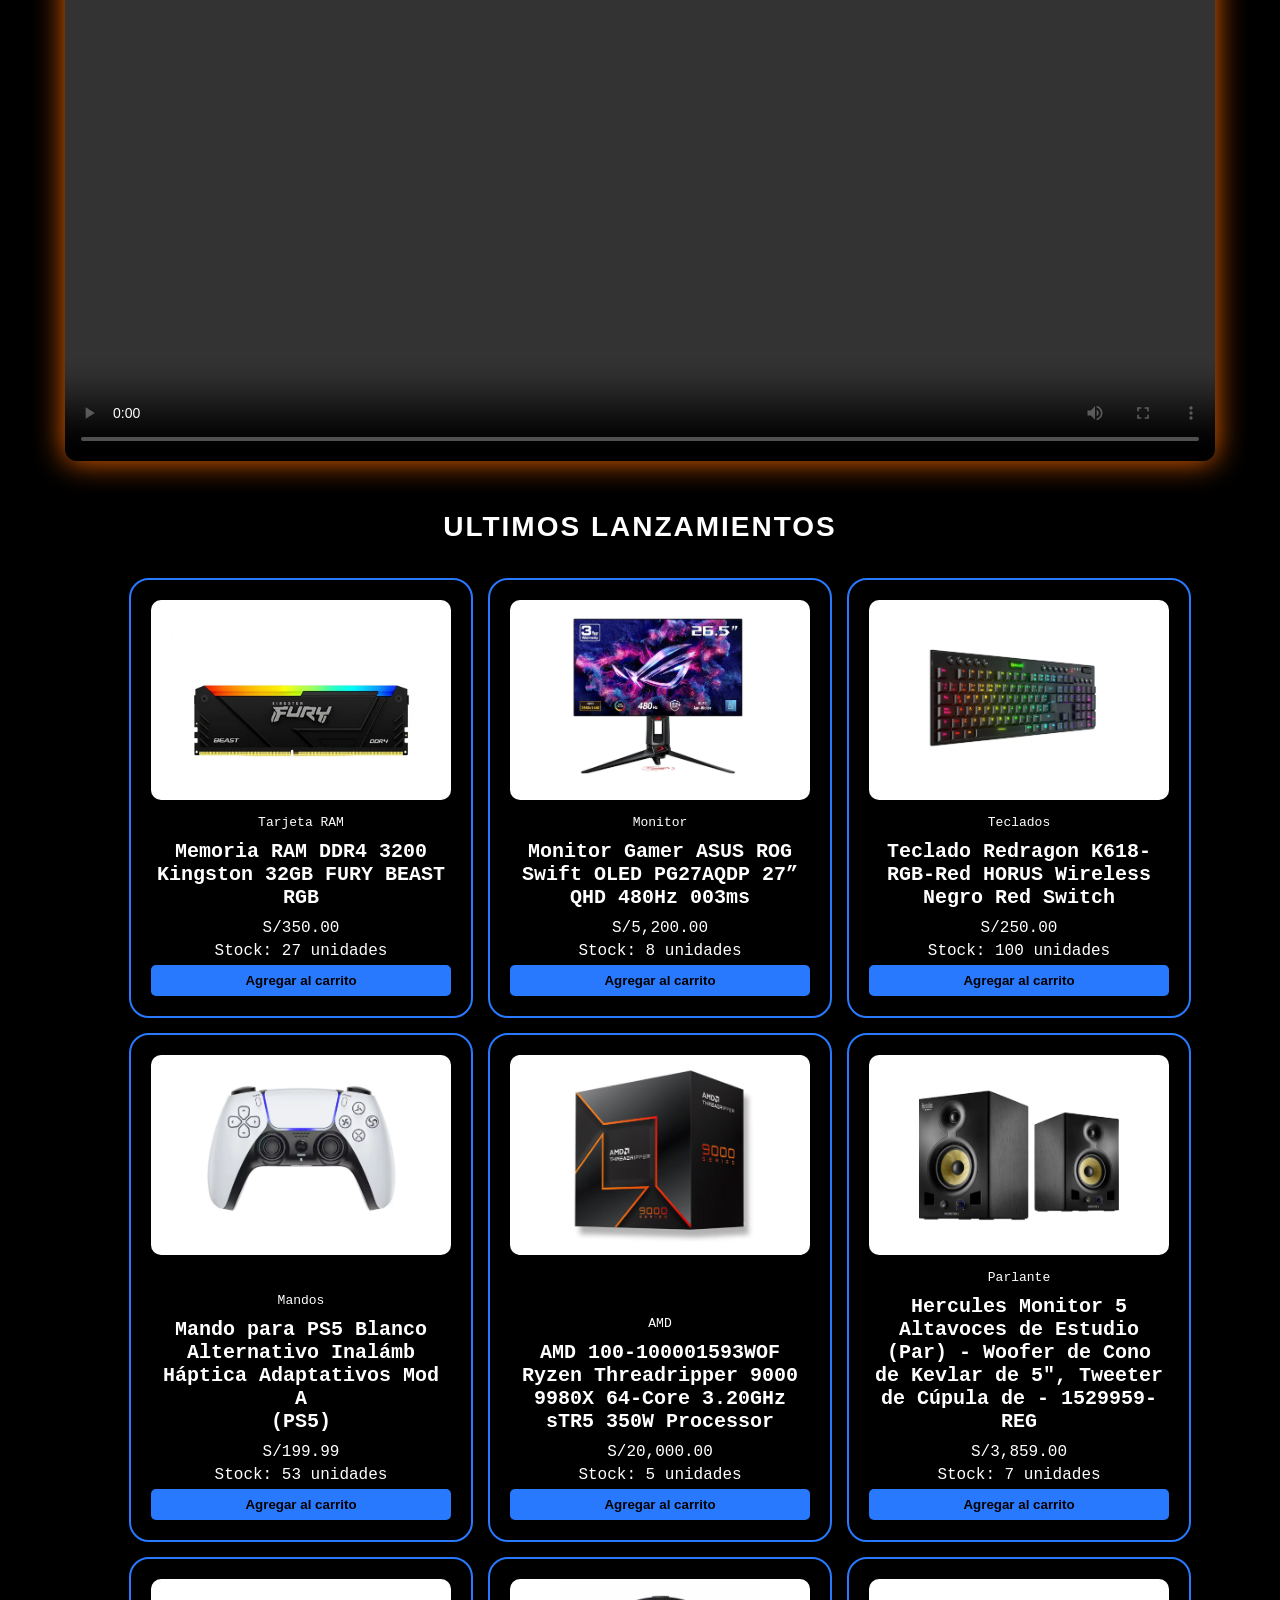
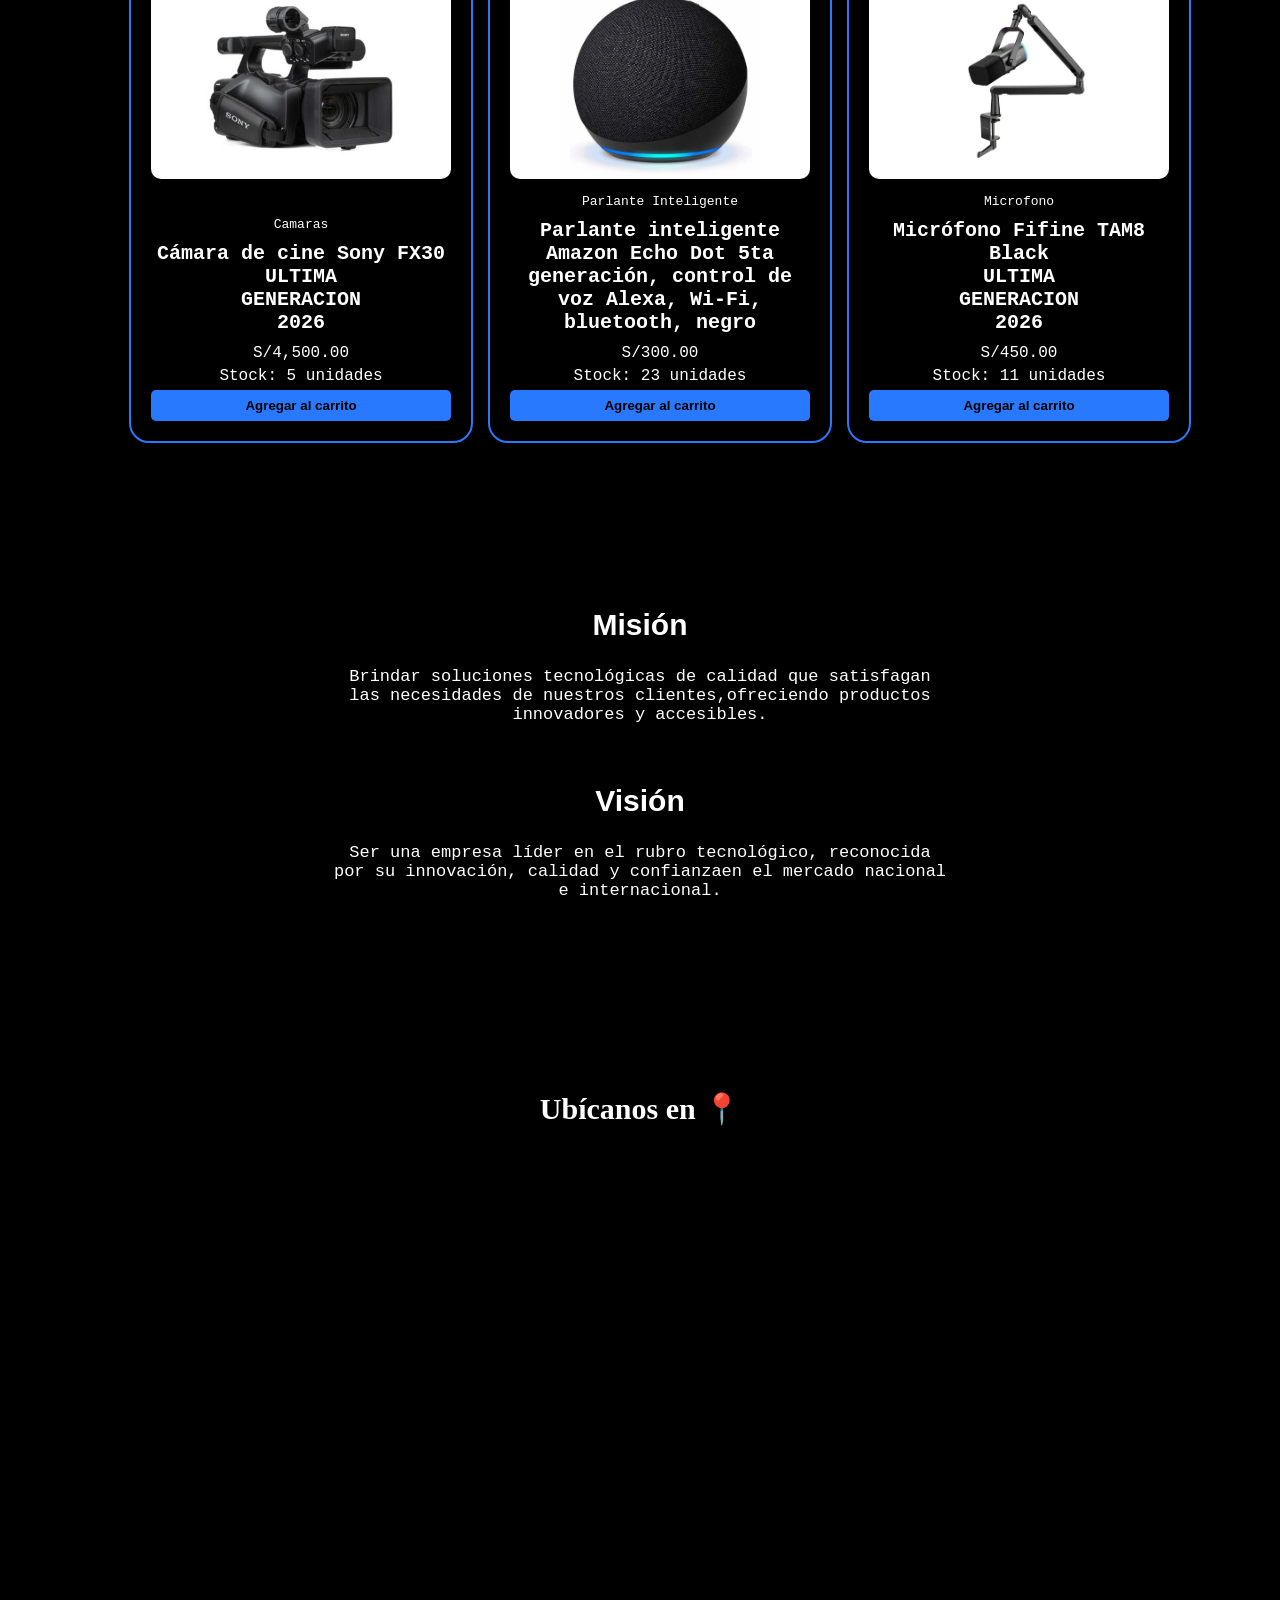
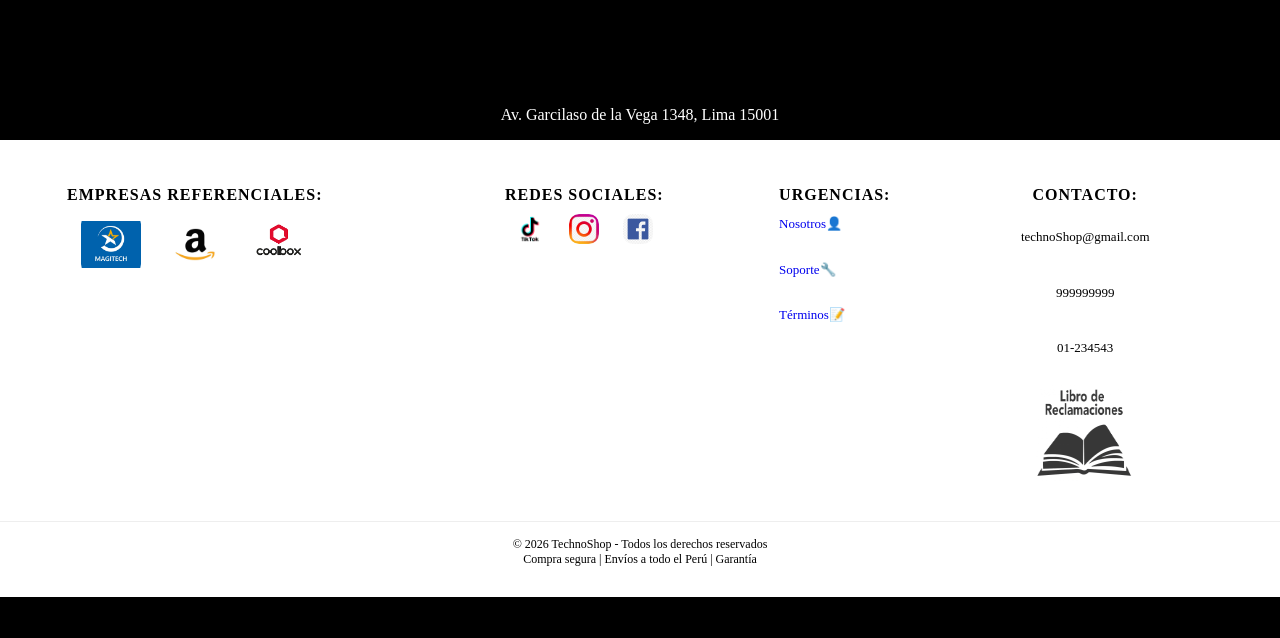
==== commit 08efc6f8: "AVANCEMULTIPAGINAS" ====
--- a/index.html
+++ b/index.html
@@ -3,9 +3,9 @@
 <head>
     <meta charset="UTF-8">
     <meta name="viewport" content="width=device-width, initial-scale=1.0">
-    <title>miTienda</title>
+    <title>TechnoShop</title>
     <link rel="stylesheet" href="estilos.css">
-    <link rel="shortcut icon" href="favicon.ico" type="image/x-icon">
+    <link rel="shortcut icon" href="icono.png" type="image/x-icon">
 </head>
 <body>
     <div class="fondo"></div> 
@@ -15,34 +15,16 @@
         </div>
         <ul class="menu">
             <li><a href="">Inicio 🏠</a></li>
-            <li><a href="">Computadoras 💻</a></li>
-            <li><a href="">Audio 🔊</a></li>
-            <li><a href="">Cámaras 📸</a></li>
-            <li><a href="">Gaming 🎮</a></li>
+            <li><a href="dispositivos.html">Dispositivos 💻</a></li>
+            <li><a href="audio.html" >Audio 🔊</a></li>
+            <li><a href="camraras.html">Cámaras 📸</a></li>
+            <li><a href="gaming.html">Gaming 🎮</a></li>
         </ul>
     </nav>
     <header>
         <img class="portada" src="portada.jpg" alt="">
     </header>
-    <h2 class="titulo-seccion">PRODUCTOS POPULARES</h2>
-    <div class="banner-popular">
-    <div class="contenido">
-        <div class="texto-izquierdo">
-            <h1 id="titulo-popular">Iphone 17 PRO MAX</h1>
-            <p id="desc-popular">Eleva tu experiencia móvil a la máxima potencia con el nuevo iPhone 17 Pro Max. Diseñado para
-                creadores, profesionales y quienes no aceptan menos que lo mejor, este dispositivo combina el rendimiento más
-                salvaje con un diseño revolucionario.
-            </p>
-            <button class="btn-ver">Ver Detalles</button>
-        </div>
-        <img id="img-popular" src="iphonepopular.png"> 
-    </div>
-
-    <div class="indicadores">
-        <span id="p0" class="punto activa">.</span>
-        <span id="p1" class="punto">.</span>
-    </div>
-</div>
+    
  <section>
        <div class="video">
         <video controls>
@@ -52,47 +34,48 @@
        </div>   
     </section>
     <section class="productos-destacados">
-    <h2 class="titulo-seccion">Productos Recomendados</h2>
+    <h2 class="titulo-seccion">Productos Destacados</h2>
     
     <div class="contenedor-productos">
         <div class="producto-card">
-            <img src="producto1.jpg" alt="Audífonos Pro"> <div class="info">
-                <span class="categoria">Audio</span>
-                <h3>Audífonos Gamer Razer Kraken V3-RGB</h3>
-                <p class="precio">S/ 180.00</p>
-                <p class="stock">Stock: <span>15 unidades</span></p>
-                <button class="btn-comprar">Agregar al carrito</button>
-            </div>
-        </div>
-
-        <div class="producto-card">
-            <img src="producto2.jpg" alt="Mouse">
-            <div class="info">
-                <span class="categoria">Gaming</span>
-                <h3>Mouse Óptico Gamer HyperX Pulsefire Core-RGB</h3>
-                <p class="precio">S/ 85.00</p>
+            <img src="IPHOE.png" alt="CELULAR"> <div class="info">
+                <span class="categoria">CELULARES</span>
+                <h3>iPhone 17 Pro Max <br>
+                (BLANCO)</h3>
+                <p class="precio">S/5300.00</p>
+                <p class="stock">Stock: <span>27 unidades</span></p>
+                <button class="btn-comprar">Agregar al carrito</button>
+            </div>
+        </div>
+
+        <div class="producto-card">
+            <img src="ssd.png" alt="memoria">
+            <div class="info">
+                <span class="categoria">COMPONENTES</span>
+                <h3>Unidad de estado sólido SSD Kingston KC3000 1024GB, M.2, NVMe, Pcle 4.0</h3>
+                <p class="precio">S/789.00</p>
                 <p class="stock">Stock: <span>8 unidades</span></p>
                 <button class="btn-comprar">Agregar al carrito</button>
             </div>
         </div>
 
         <div class="producto-card">
-            <img src="producto3.jpg" alt="Teclado">
-            <div class="info">
-                <span class="categoria">Teclados</span>
-                <h3>Teclado Optico Razer Hunstman mini-RGB</h3>
-                <p class="precio">S/ 250.00</p>
-                <p class="stock">Stock: <span class="bajo-stock">2 unidades</span></p>
-                <button class="btn-comprar">Agregar al carrito</button>
-            </div>
-        </div>
-
-        <div class="producto-card">
-            <img src="producto4.jpg" alt="Micrófono">
-            <div class="info">
-                <span class="categoria">Micrófonos</span>
-                <h3>Micrófono Blue Yeti V2</h3>
-                <p class="precio">S/ 320.00</p>
+            <img src="LICENCIA.png" alt="LIC">
+            <div class="info">
+                <span class="categoria">COMPONENTES</span>
+                <h3>Licencia digital Microsoft Office 2024 LTSC Professional Plus</h3>
+                <p class="precio">S/50.00</p>
+                <p class="stock">Stock: <span class="bajo-stock">7 unidades</span></p>
+                <button class="btn-comprar">Agregar al carrito</button>
+            </div>
+        </div>
+
+        <div class="producto-card">
+            <img src="CONSOLAGAMER.png" alt="Consola">
+            <div class="info">
+                <span class="categoria">GAMER</span>
+                <h3>Consola portátil Asus ROG Xbox Ally 2025 7" AMD Ryzen Z2 A, 512GB SSD, 16GB RAM, 120Hz, Win11</h3>
+                <p class="precio">S/2,999.00</p>
                 <p class="stock">Stock: <span>5 unidades</span></p>
                 <button class="btn-comprar">Agregar al carrito</button>
             </div>
@@ -101,19 +84,19 @@
             <img src="producto5.jpg" alt="Laptop">
             <div class="info">
                 <span class="categoria">Laptops</span>
-                <h3>Laptop Lenovo "Legion-16GB RAM-512GB SSD-Intel i9 12500k</h3>
-                <p class="precio">S/ 2100.00</p>
+                <h3>Laptop Lenovo "Legion-16GB RAM-512GB SSD-Intel i9 12500k"</h3>
+                <p class="precio">S/2,100.00</p>
                 <p class="stock">Stock: 10 unidades</p>
                 <button class="btn-comprar">Agregar al carrito</button>
             </div>
         </div>
 
         <div class="producto-card">
-            <img src="producto6.jpg" alt="">
-            <div class="info">
-                <span class="categoria">Audio</span>
-                <h3>Parlante Bluetooth</h3>
-                <p class="precio">S/ 150.00</p>
+            <img src="CAMARAS.png" alt="CAMARAS">
+            <div class="info">
+                <span class="categoria">CAMARAS</span>
+                <h3>Kit cámara de seguridad Hikvision 8 cámaras, 1080p, visión nocturna + DVR 1TB</h3>
+                <p class="precio">S/1,299.00</p>
                 <p class="stock">Stock: 5 unidades</p>
                 <button class="btn-comprar">Agregar al carrito</button>
             </div>
@@ -124,7 +107,7 @@
             <div class="info">
                 <span class="categoria">Camaras</span>
                 <h3>Cámara de cine Sony FX30</h3>
-                <p class="precio">S/ 4500.00</p>
+                <p class="precio">S/4,500.00</p>
                 <p class="stock">Stock: 5 unidades</p>
                 <button class="btn-comprar">Agregar al carrito</button>
             </div>
@@ -135,25 +118,144 @@
             <div class="info">
                 <span class="categoria">Componentes</span>
                 <h3>Targeta Grafica GeForce RTX 5090 32GB</h3>
-                <p class="precio">S/ 1800.00</p>
+                <p class="precio">S/1,800.00</p>
                 <p class="stock">Stock: 4 unidades</p>
                 <button class="btn-comprar">Agregar al carrito</button>
             </div>
         </div>
          <div class="producto-card">
-            <img src="producto9.jpg" alt="Mouse">
-            <div class="info">
-                <span class="categoria">Gaming</span>
-                <h3>MousePad Razer GigantusV2- RGB</h3>
-                <p class="precio">S/ 85.00</p>
-                <p class="stock">Stock: <span>8 unidades</span></p>
-                <button class="btn-comprar">Agregar al carrito</button>
-            </div>
-    </div>
-    </div>
+            <img src="IMPRESORA.png" alt="Impresora">
+            <div class="info">
+                <span class="categoria">Impresoras</span>
+                <h3>Impresora multifunción HP LaserJet Pro M404n</h3>
+                <p class="precio">S/599.99</p>
+                <p class="stock">Stock: <span>12 unidades</span></p>
+                <button class="btn-comprar">Agregar al carrito</button>
+            </div>
+    </div>
+    </div>
+    </section>
     <section>
         <div class="banner">
         <img src="banner2.jpeg" alt="">
+    </div>
+    </section>
+     <section>
+       <div class="video2">
+        <video controls>
+            <source src="amdvideo.mp4" type="video/mp4">
+            Tu navegador no soporta tanta belleza
+        </video>
+       </div>   
+    </section>
+    <section class="productos-destacados">
+    <h2 class="titulo-seccion">Ultimos lanzamientos</h2>
+    
+    <div class="contenedor-productos">
+        <div class="producto-card">
+            <img src="fury.jpg" alt="ram"> <div class="info">
+                <span class="categoria">Tarjeta RAM</span>
+                <h3>Memoria RAM DDR4 3200 Kingston 32GB FURY BEAST RGB</h3>
+                <p class="precio">S/350.00</p>
+                <p class="stock">Stock: <span>27 unidades</span></p>
+                <button class="btn-comprar">Agregar al carrito</button>
+            </div>
+        </div>
+
+        <div class="producto-card">
+            <img src="oled.png" alt="pantalla">
+            <div class="info">
+                <span class="categoria">Monitor</span>
+                <h3>Monitor Gamer ASUS ROG Swift OLED PG27AQDP 27” QHD 480Hz 003ms</h3>
+                <p class="precio">S/5,200.00</p>
+                <p class="stock">Stock: <span>8 unidades</span></p>
+                <button class="btn-comprar">Agregar al carrito</button>
+            </div>
+        </div>
+
+        <div class="producto-card">
+            <img src="Captura de pantalla 2026-04-25 145519.png" alt="Teclado">
+            <div class="info">
+                <span class="categoria">Teclados</span>
+                <h3>Teclado Redragon K618-RGB-Red HORUS Wireless Negro Red Switch</h3>
+                <p class="precio">S/250.00</p>
+                <p class="stock">Stock: <span class="bajo-stock">100 unidades</span></p>
+                <button class="btn-comprar">Agregar al carrito</button>
+            </div>
+        </div>
+
+        <div class="producto-card">
+            <img src="mando.png" alt="Mando">
+            <div class="info">
+                <span class="categoria">Mandos</span>
+                <h3>Mando para PS5 Blanco Alternativo Inalámb Háptica Adaptativos Mod A 
+                    <br> (PS5)
+                </h3>
+                <p class="precio">S/199.99</p>
+                <p class="stock">Stock: <span>53 unidades</span></p>
+                <button class="btn-comprar">Agregar al carrito</button>
+            </div>
+        </div>
+        <div class="producto-card">
+            <img src="amd.png" alt="amd">
+            <div class="info">
+                <span class="categoria">AMD</span>
+                <h3>AMD 100-100001593WOF Ryzen Threadripper 9000 9980X 64-Core 3.20GHz sTR5 350W Processor</h3>
+                <p class="precio">S/20,000.00</p>
+                <p class="stock">Stock: <span>5 unidades</span></p>
+                <button class="btn-comprar">Agregar al carrito</button>
+            </div>
+        </div>
+
+        <div class="producto-card">
+            <img src="parlanteestudio.png" alt="parlante">
+            <div class="info">
+                <span class="categoria">Parlante</span>
+                <h3>Hercules Monitor 5 Altavoces de Estudio (Par) - Woofer de Cono de Kevlar de 5", Tweeter de Cúpula de - 1529959-REG</h3>
+                <p class="precio">S/3,859.00</p>
+                <p class="stock">Stock: <span>7 unidades</span></p>
+                <button class="btn-comprar">Agregar al carrito</button>
+            </div>
+        </div>
+
+        <div class="producto-card">
+            <img src="producto7.jpg" alt="">
+            <div class="info">
+                <span class="categoria">Camaras</span>
+                <h3>Cámara de cine Sony FX30
+                     <br>
+                ULTIMA <br>
+            GENERACION <br>
+            2026
+                </h3>
+                <p class="precio">S/4,500.00</p>
+                <p class="stock">Stock: <span>5 unidades</span></p>
+                <button class="btn-comprar">Agregar al carrito</button>
+            </div>
+        </div>
+
+        <div class="producto-card">
+            <img src="alexa.png" alt="">
+            <div class="info">
+                <span class="categoria">Parlante Inteligente</span>
+                <h3>Parlante inteligente Amazon Echo Dot 5ta generación, control de voz Alexa, Wi-Fi, bluetooth, negro</h3>
+                <p class="precio">S/300.00</p>
+                <p class="stock">Stock: <span>23 unidades</span></p>
+                <button class="btn-comprar">Agregar al carrito</button>
+            </div>
+        </div>
+         <div class="producto-card">
+            <img src="micro.png" alt="micro"><div class="info">
+                <span class="categoria">Microfono</span>
+                <h3>Micrófono Fifine TAM8 Black <br>
+                ULTIMA <br>
+            GENERACION <br>
+            2026</h3>
+                <p class="precio">S/450.00</p>
+                <p class="stock">Stock: <span>11 unidades</span></p>
+                <button class="btn-comprar">Agregar al carrito</button>
+            </div>
+    </div>
     </div>
     </section>
     <section class="myv">
@@ -203,48 +305,12 @@
         <a href="https://librodereclamaciones.com.pe/login.php?errorusuario=si" target="_blank"><img src="ldr.png" alt=""></a>
     </div>
     <div class="copy">
-        <br>
-        <br>
          © 2026 TechnoShop - Todos los derechos reservados
          <br>
           Compra segura | Envíos a todo el Perú | Garantía
     </div>
 </footer>
-<script>
-    let contador = 1; 
-
-    function rotarBanner() {
-        let titulo = document.getElementById("titulo-popular");
-        let imagen = document.getElementById("img-popular");
-        // ESTA LÍNEA TE FALTA (Importante):
-        let descripcion = document.getElementById("desc-popular"); 
-        let p0 = document.getElementById("p0");
-        let p1 = document.getElementById("p1");
-
-        if (contador == 0) {
-            titulo.innerHTML = "Iphone 17 PRO MAX";
-            // AÑADE ESTO:
-            descripcion.innerHTML = "Eleva tu experiencia móvil a la máxima potencia con el nuevo iPhone 17 Pro Max. Diseñado para creadores, profesionales y quienes no aceptan menos que lo mejor, este dispositivo combina el rendimiento más salvaje con un diseño revolucionario. ";
-            imagen.src = "iphonepopular.png";
-            
-            p0.style.color = "cyan";
-            p1.style.color = "gray";
-            contador = 1;
-        } 
-        else {
-            titulo.innerHTML = "PS5";
-            // AÑADE ESTO:
-            descripcion.innerHTML = "¿Buscas la mejor experiencia de gaming sin gastar de más? La PlayStation 5 sigue siendo la reina de los hogares, ofreciendo una velocidad increíble y un catálogo de juegos exclusivos que te dejarán sin aliento. Es la consola ideal para disfrutar de la máxima calidad sin complicaciones.";
-            imagen.src = "ps5.jpg";
-            
-            p0.style.color = "gray";
-            p1.style.color = "cyan";
-            contador = 0;
-        }
-    }
-
-    setInterval(rotarBanner, 4000);
-</script>
 <script src="javascript.js"></script>
 </body>
 </html>
+
--- a/estilos.css
+++ b/estilos.css
@@ -5,6 +5,10 @@
     min-height: 100vh; /* Asegura que el cuerpo siempre mida al menos el alto de la pantalla */
     display: flex;
     flex-direction: column;
+}
+
+:root{
+    --azul:#2979ff;
 }
 
 body {
@@ -61,10 +65,34 @@
 
 .menu a:hover{
     transform: scale(1.1);
+    color: rgb(255, 255, 255);
+} 
+
+.menu {
+    list-style: none;
+    display: flex;
+    gap: 25px;
+    margin: 0;
+    padding: 0;
+    margin-top: 19px;
+}
+
+.menu1 a {
+    color: rgb(11, 22, 167);
+    transition: transform 0.3s;
+    display: inline-block;
+    text-decoration: none;
+    font-family: Arial, Helvetica, sans-serif;
+    font-weight: bold;
+    font-size: 19px;
+}
+
+.menu1 a:hover{
+    transform: scale(1.1);
     color: black;
 } 
 
-.menu {
+.menu1 {
     list-style: none;
     display: flex;
     gap: 25px;
@@ -141,7 +169,7 @@
 
 .piedPagina h3 {
     font-size: 16px; /* Títulos más pequeños */
-    margin-bottom: 15px;
+    margin-bottom: 0px;
     text-transform: uppercase;
     letter-spacing: 1px;
 }
@@ -171,7 +199,7 @@
 
 .pReferencia a img:hover{
     transform: scale(1.1);
-    box-shadow: 0 0 10px cyan;
+    box-shadow: 0 0 10px var(--azul);
 }
 
 .pReferencia,
@@ -213,7 +241,7 @@
 .redesSociales a img:hover{
     transform: scale(1.2);
     filter: brightness(1.2);
-     box-shadow: 0 0 10px cyan;
+     box-shadow: 0 0 10px var(--azul);
 }
 
 .copy{
@@ -236,11 +264,16 @@
 }
 
 .productos-destacados {
-    padding: 30px 20px 50px 20px; 
     max-width: 1200px;
     margin: 0 auto;
     position: relative;
     z-index: 5;
+    padding: 30px 20px 20px 20px;
+}
+
+.productos-destacados .titulo-seccion {
+    margin-top: 10px; /* acerca el título al banner */
+    margin-bottom: 15px;
 }
 
 .contenedor-productos {
@@ -252,7 +285,7 @@
 
 .producto-card {
     background: rgba(0, 0, 0, 0.85); 
-    border: 2px solid cyan;
+    border: 2px solid var(--azul);
     border-radius: 20px;
     padding: 20px;
     width: 300px;           
@@ -266,7 +299,7 @@
     transition: box-shadow 0.3s ease, border-color 0.3s ease;
 }
 .producto-card:hover {
-    box-shadow: 0px 0px 20px rgba(0, 255, 255, 0.7); /* Brillo cian */
+    box-shadow: 0px 0px 20px rgba(41, 121, 255, 0.7); /* Brillo cian */
     border-color: white; /* El borde cambia a blanco suavemente */
 }
 
@@ -303,7 +336,7 @@
 
 
 .btn-comprar {
-    background: cyan;
+    background: var(--azul);
     color: black;
     border: none;
     padding: 8px;
@@ -324,28 +357,28 @@
     text-align: center;       /* Lo centramos respecto a la página */
     font-size: 28px;
     font-weight: bold;
-    letter-spacing: 2px;      /* Espaciado entre letras para toque moderno */
+    letter-spacing: 2px;/* Espaciado entre letras para toque moderno */
+    margin-top: 100px;
     margin-bottom: 20px;      /* Espacio para que no toque el banner */
     font-family: sans-serif;
     text-transform: uppercase; /* Todo en mayúsculas como pediste */
 }
 
 .banner-popular {
-    background-color: rgb(255, 255, 255);
-    border: 2px solid cyan;
+   background-color: rgb(255, 255, 255);
+    border: 2px solid var(--azul);
     border-radius: 20px;
-    width: 80%;
-    margin: 40px auto; /* Centra el banner y le da espacio */
+    width: 85%;
+    margin: 100px auto 0 auto; /* Centrado con margen superior pequeño */
     padding: 20px;
-    border: 1px solid transparent; /* Preparamos un borde invisible */
-    transition: box-shadow 0.3s ease, border 0.3s ease; /* Solo animamos el brillo y el borde */
+    transition: box-shadow 0.3s ease, border 0.3s ease;
     cursor: pointer;
 }
 .banner-popular:hover {
     /* Un brillo cian suave y elegante */
-    box-shadow: 0px 0px 20px rgba(0, 255, 255, 0.5); 
+    box-shadow: 0px 0px 20px rgba(41, 121, 255, 0.7); 
     /* Cambiamos el borde invisible por uno cian */
-    border: 1px solid cyan; 
+    border: 1px solid var(--azul); 
 }
 
 
@@ -363,7 +396,7 @@
     width: 90%; /* La descripción puede ser un poco más corta que el título para que se vea ordenado */
 }
 .btn-ver {
-    background: cyan;
+    background: var(--azul);
     color: black;
     border: none;
     padding: 12px 28px;
@@ -375,8 +408,8 @@
 }
 .btn-ver:hover {
     background-color: white;
-    color: cyan;
-    box-shadow: 0px 0px 15px cyan;
+    color: var(--azul);
+    box-shadow: 0px 0px 15px var(--azul);
     transform: scale(1.05); /* Se agranda un poquito */
 }
 
@@ -438,6 +471,24 @@
     transition: 0.3s;
 }
 
+.video2{
+    justify-content: center;
+    align-items: center;
+    display: flex;
+    margin: 40px 40px 10px 40px;
+}
+
+.video2 video{
+    width: 1150px;
+    border-radius: 12px;
+     box-shadow: 0 0 30px rgb(247, 103, 0);
+}
+
+.video2 video:hover{
+    transform: scale(1.02);
+    transition: 0.3s;
+}
+
 .banner img{
     width: 1000px;
     height: 120px;
@@ -449,6 +500,27 @@
     justify-content: center;
     margin: 40px;
     overflow: hidden;
+}
+
+.banner1 img{
+    width: 1000px;
+    height: 120px;
+    transition: transform 0.5s ease;
+}
+
+.banner1{
+    display: flex;
+    justify-content: center;
+    margin: 0 auto 20px auto;
+    overflow: hidden;
+}
+.banner1,
+.banner-mejorado {
+    margin: 0 auto 20px auto; /* sube el banner */
+}
+
+.banner1 img:hover{
+    transform: scale(1.02);
 }
 
 .banner img:hover{
@@ -482,4 +554,5 @@
 
 .mapa iframe:hover{
     transform:translateY(-5px);
-}+}
+
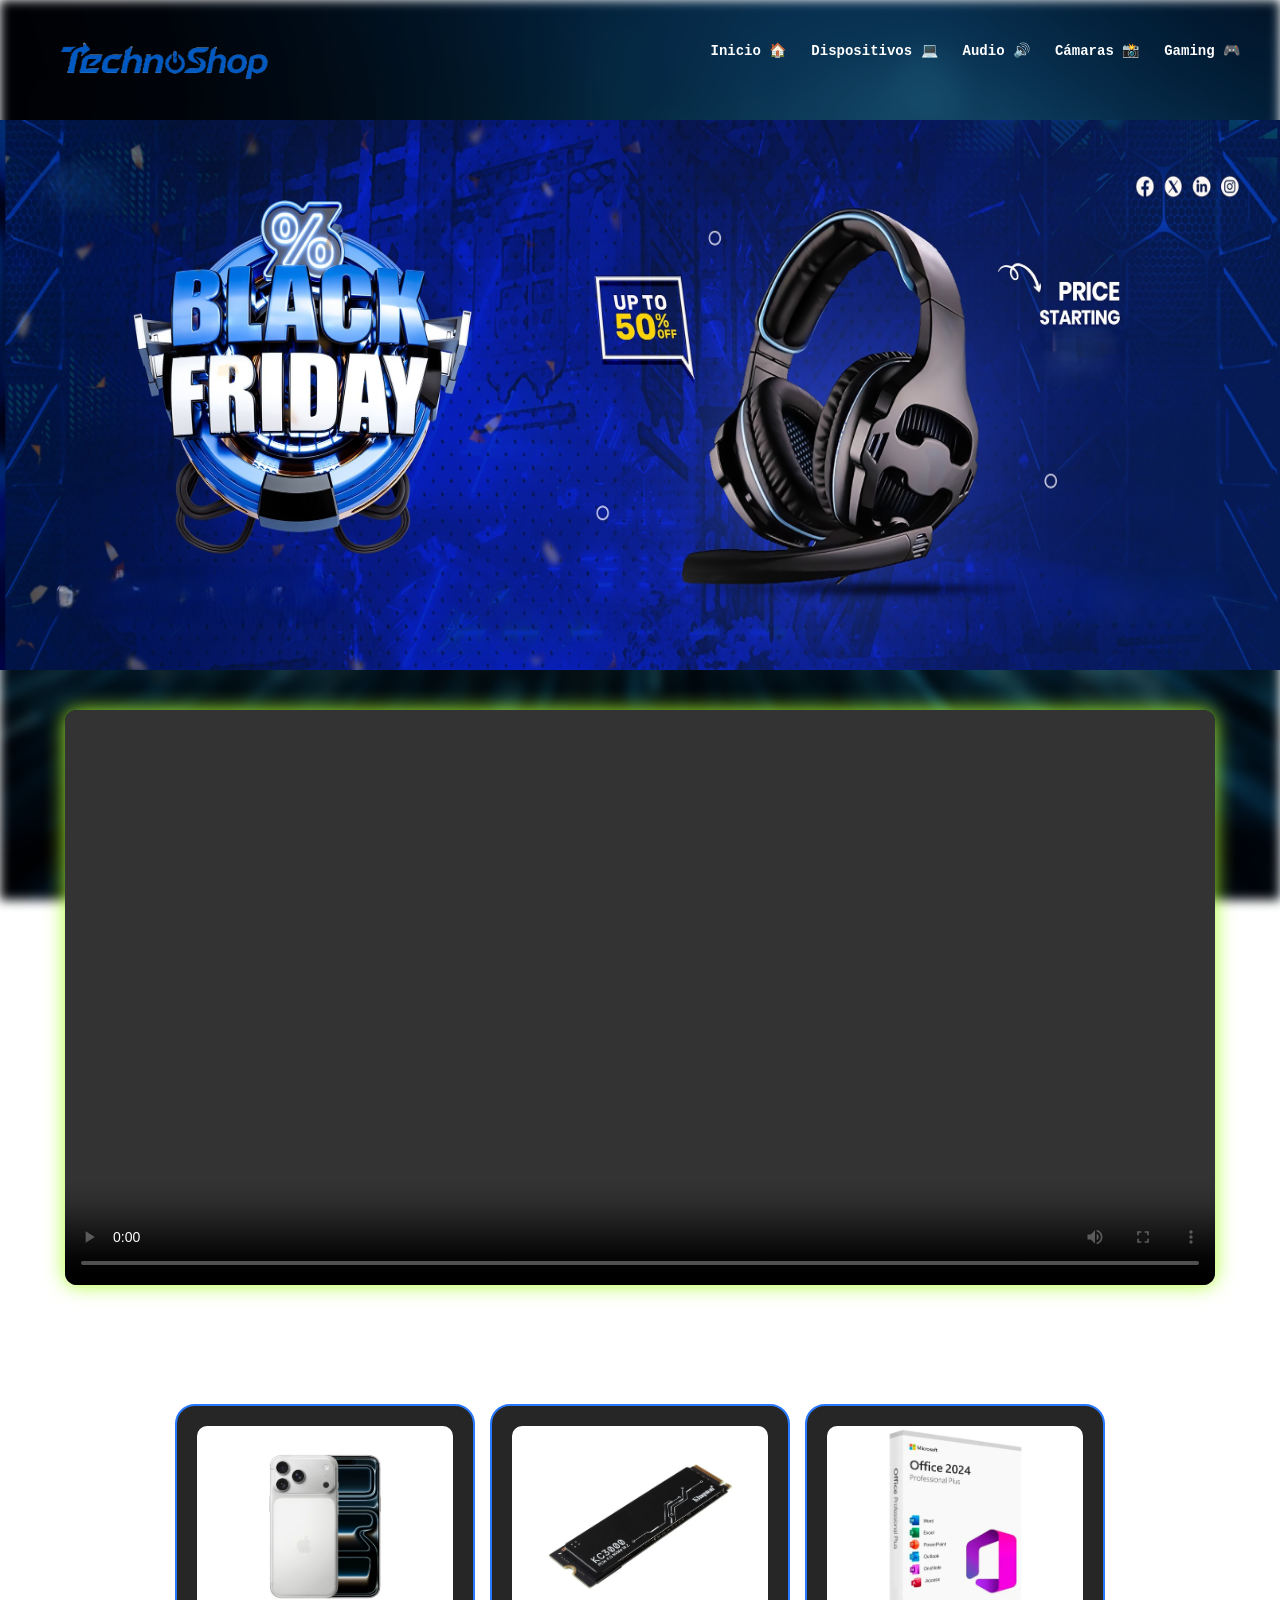
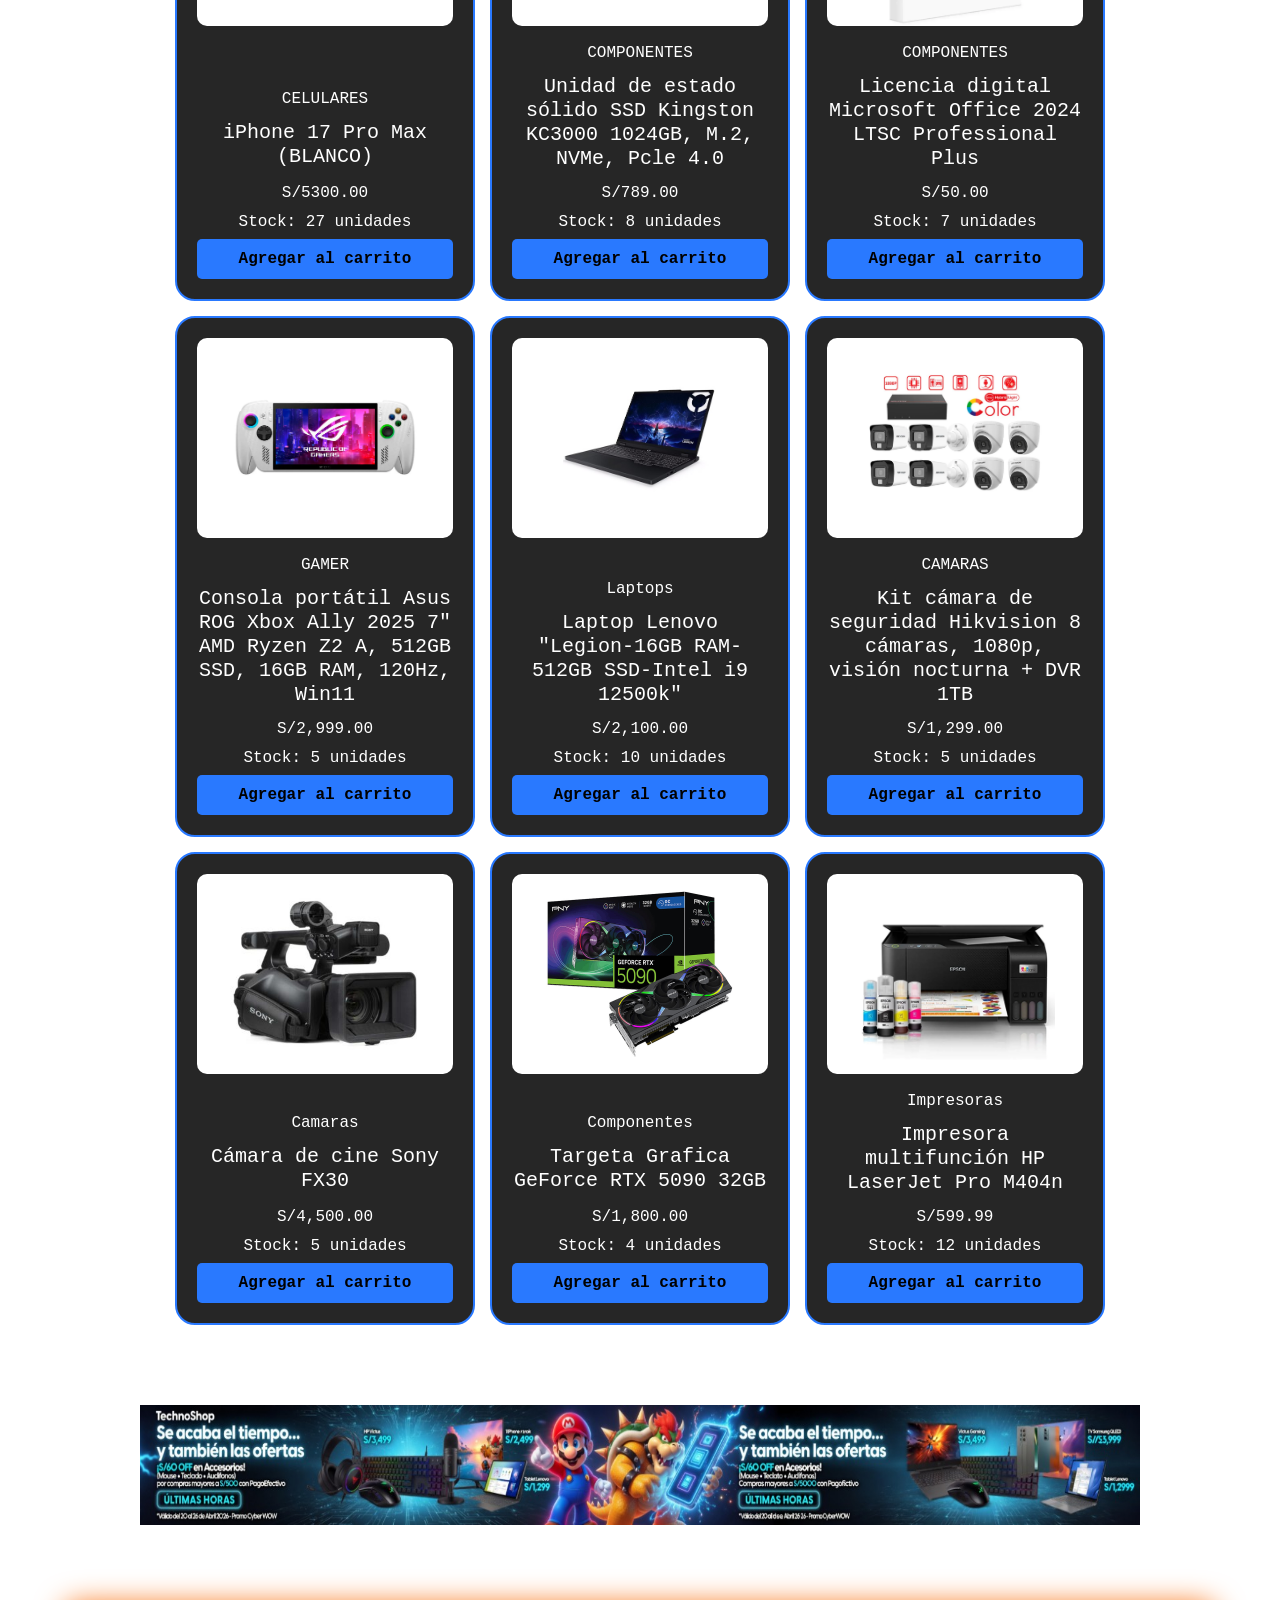
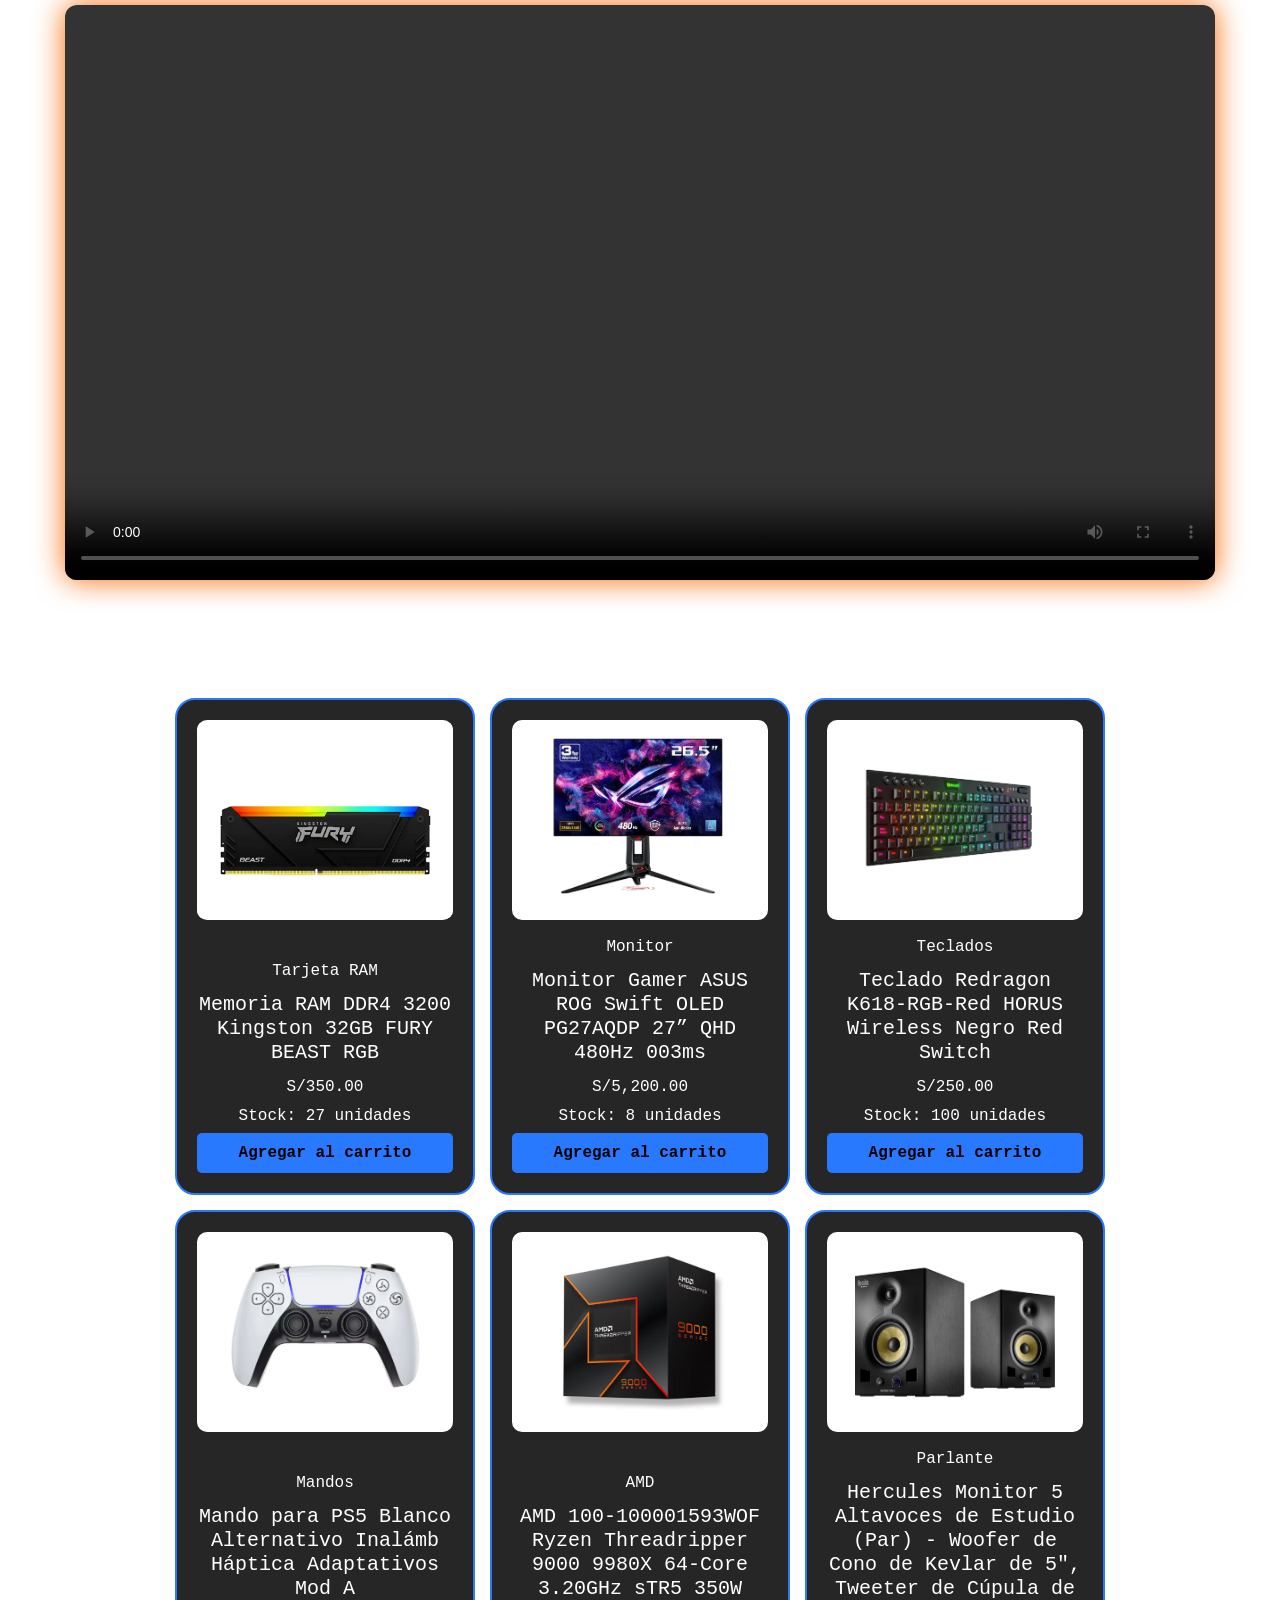
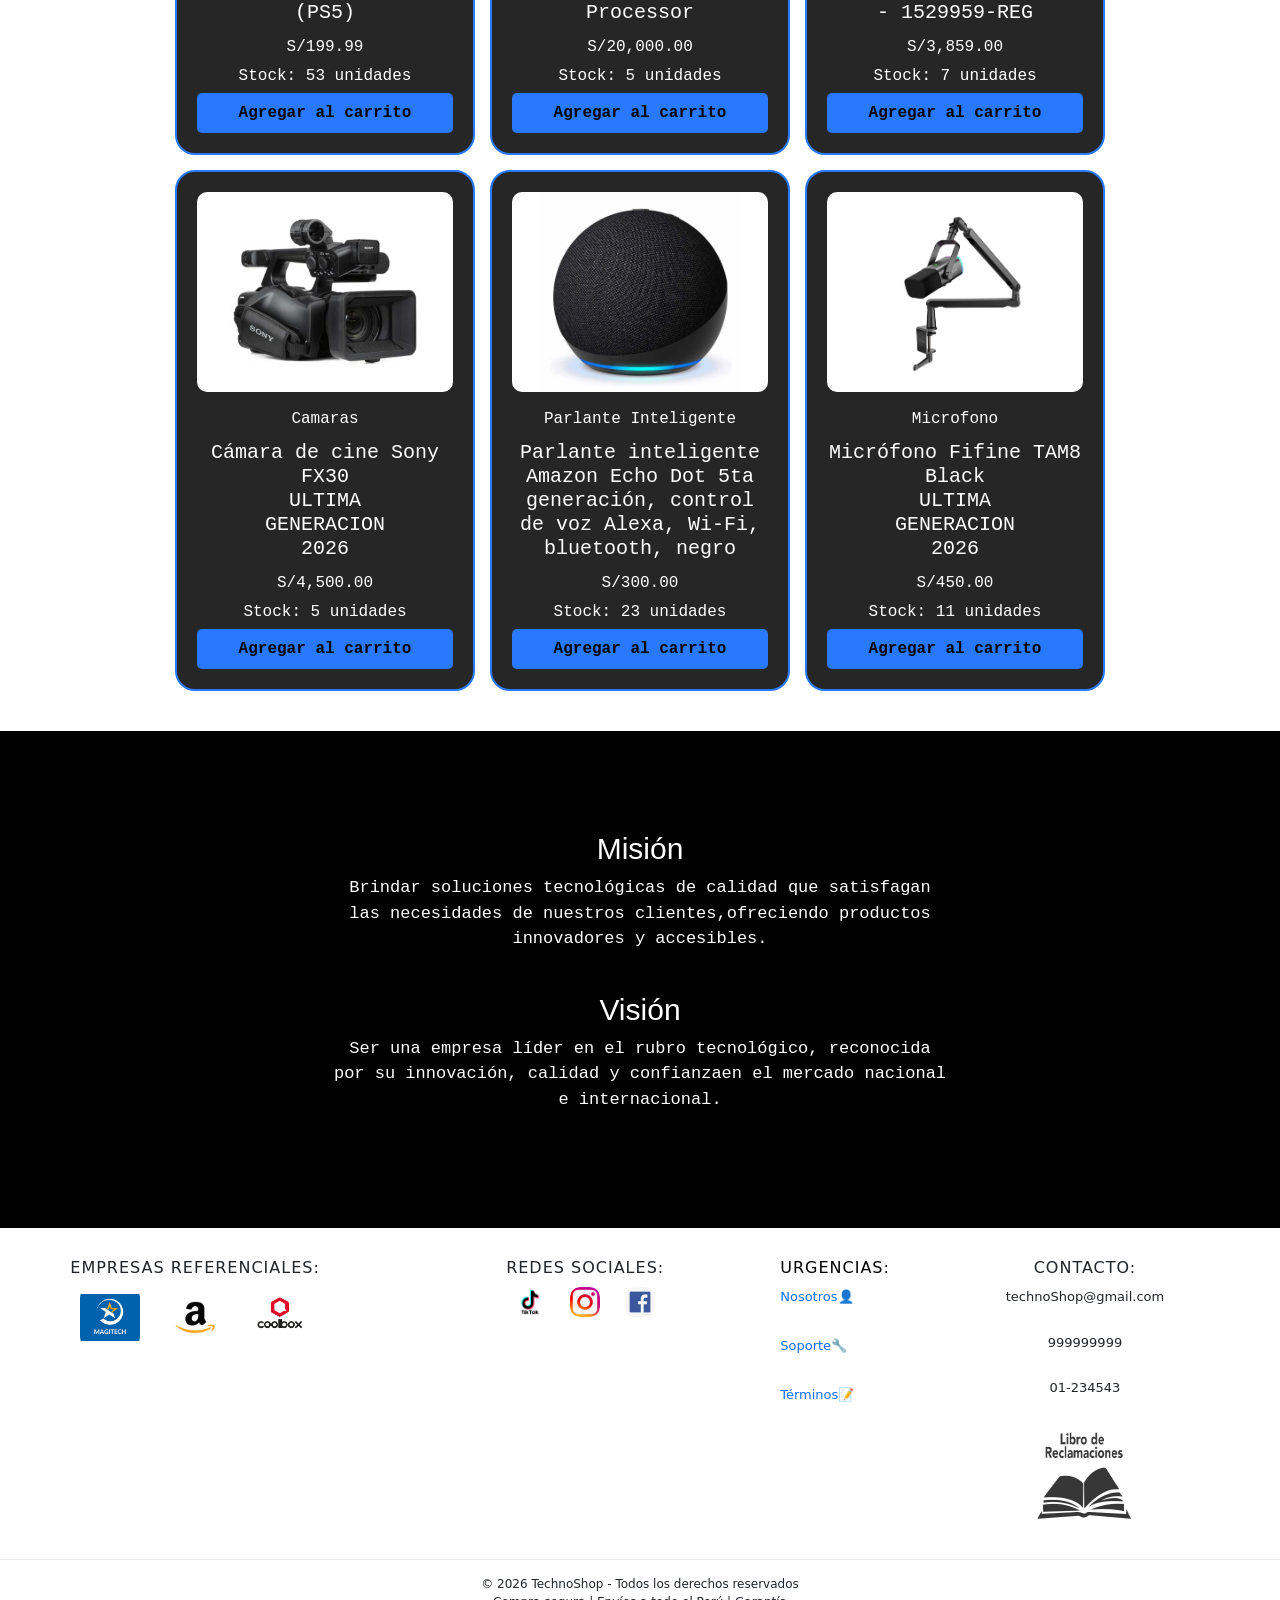
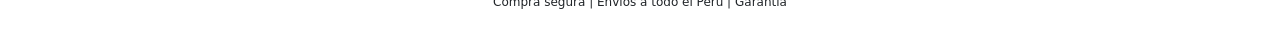
==== commit f30782ea: "avancefinal1" ====
--- a/index.html
+++ b/index.html
@@ -6,6 +6,7 @@
     <title>TechnoShop</title>
     <link rel="stylesheet" href="estilos.css">
     <link rel="shortcut icon" href="icono.png" type="image/x-icon">
+    <link href="https://cdn.jsdelivr.net/npm/bootstrap@5.3.8/dist/css/bootstrap.min.css" rel="stylesheet" integrity="sha384-sRIl4kxILFvY47J16cr9ZwB07vP4J8+LH7qKQnuqkuIAvNWLzeN8tE5YBujZqJLB" crossorigin="anonymous">
 </head>
 <body>
     <div class="fondo"></div> 
@@ -271,13 +272,6 @@
               e internacional.</p>
               </div> 
     </section>
-    <section class="ubicacion">
-        <div class="mapa">
-        <h2>Ubícanos en 📍</h2>
-        <iframe src="https://www.google.com/maps/embed?pb=!1m18!1m12!1m3!1d3708.747274908944!2d-77.0386343!3d-12.056909699999999!2m3!1f0!2f0!3f0!3m2!1i1024!2i768!4f13.1!3m3!1m2!1s0x9105c8c6a4cadd41%3A0x684a92056addc88a!2sCyber%20Plaza!5e1!3m2!1ses-419!2spe!4v1777002112612!5m2!1ses-419!2spe" width="800" height="500" style="border:0;" allowfullscreen="" loading="lazy" referrerpolicy="no-referrer-when-downgrade"></iframe>
-        <p>Av. Garcilaso de la Vega 1348, Lima 15001</p>
-        </div>
-    </section>
     <footer class="piedPagina">
     <div class="pReferencia">
         <h3>Empresas referenciales:</h3>
@@ -293,9 +287,9 @@
     </div>
      <div class="hola">
         <h3>Urgencias:</h3>
-        <p><a href="#" target="_blank">Nosotros👤</a></p><br>
-        <p><a href="#" target="_blank">Soporte🔧</a></p><br>
-        <p><a href="#" target="_blank">Términos📝</a></p><br>
+        <p><a href="nosotros.html" target="_blank">Nosotros👤</a></p><br>
+        <p><a href="soporte.html" target="_blank">Soporte🔧</a></p><br>
+        <p><a href="https://bim.pavcowavin.com.pe/wp-content/uploads/2023/10/Terminos-y-condiciones.pdf" target="_blank">Términos📝</a></p><br>
      </div>
     <div class="contacto">
         <h3>Contacto:</h3>
@@ -311,6 +305,9 @@
     </div>
 </footer>
 <script src="javascript.js"></script>
+<script src="https://cdn.jsdelivr.net/npm/@popperjs/core@2.11.8/dist/umd/popper.min.js" integrity="sha384-I7E8VVD/ismYTF4hNIPjVp/Zjvgyol6VFvRkX/vR+Vc4jQkC+hVqc2pM8ODewa9r" crossorigin="anonymous"></script>
+<script src="https://cdn.jsdelivr.net/npm/bootstrap@5.3.8/dist/js/bootstrap.min.js" integrity="sha384-G/EV+4j2dNv+tEPo3++6LCgdCROaejBqfUeNjuKAiuXbjrxilcCdDz6ZAVfHWe1Y" crossorigin="anonymous"></script>
+<script src="https://cdn.jsdelivr.net/npm/bootstrap@5.3.8/dist/js/bootstrap.bundle.min.js" integrity="sha384-FKyoEForCGlyvwx9Hj09JcYn3nv7wiPVlz7YYwJrWVcXK/BmnVDxM+D2scQbITxI" crossorigin="anonymous"></script>
 </body>
 </html>
 
--- a/estilos.css
+++ b/estilos.css
@@ -30,6 +30,10 @@
     z-index: -1;
 }
 
+.fondo1{
+    background-color: black;
+}
+
 .textoB img{
     height: 135px;
     width: auto;
@@ -556,3 +560,29 @@
     transform:translateY(-5px);
 }
 
+.nosotros{
+    display: flex;
+    justify-content: center;
+    gap: 30px;
+    flex-wrap: wrap;
+    padding: 50px;
+}
+
+.card{
+    transition: 0.3s;
+}
+
+.card:hover{
+    transform: translateY(-8px);
+    box-shadow: 0 10px 20px black;
+}
+
+.ubicon{
+    color: black;
+    font-family:monospace ;
+}
+
+.letracon{
+    color: black;
+    font-family: monospace;
+}
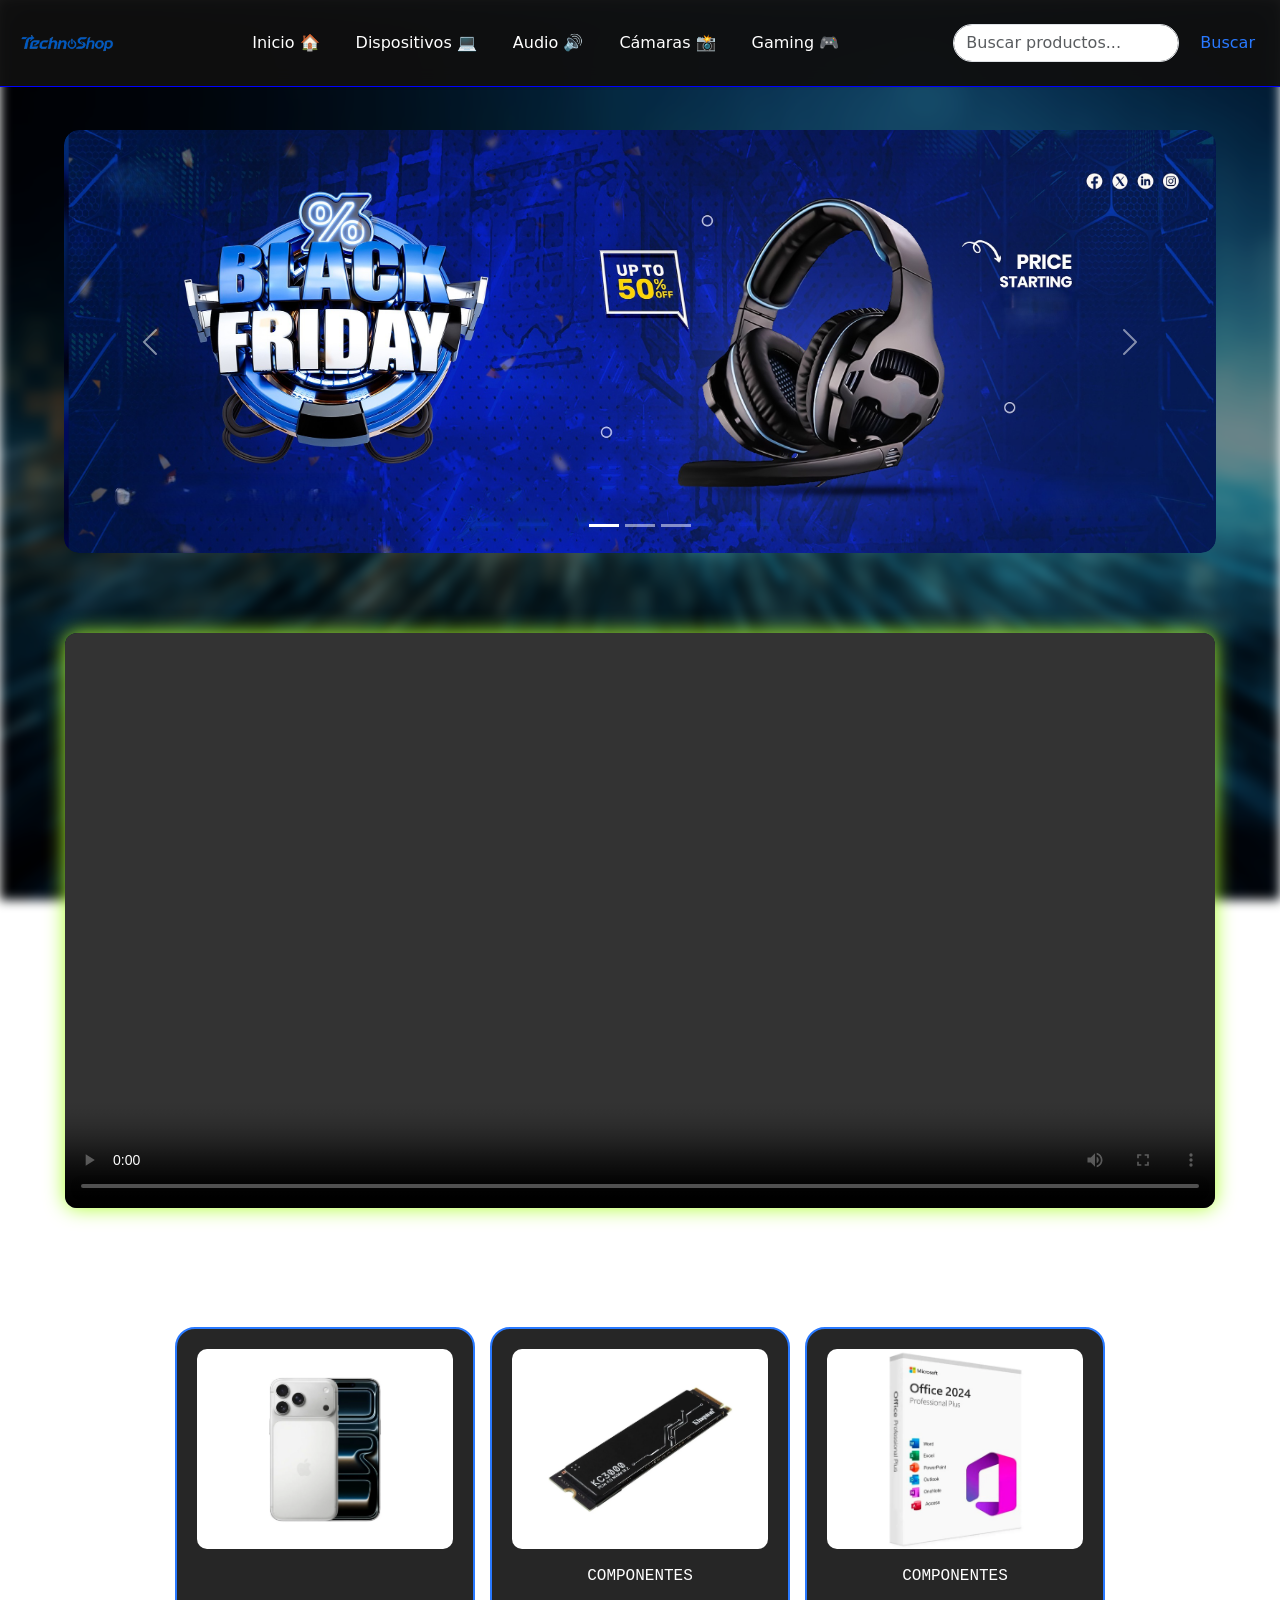
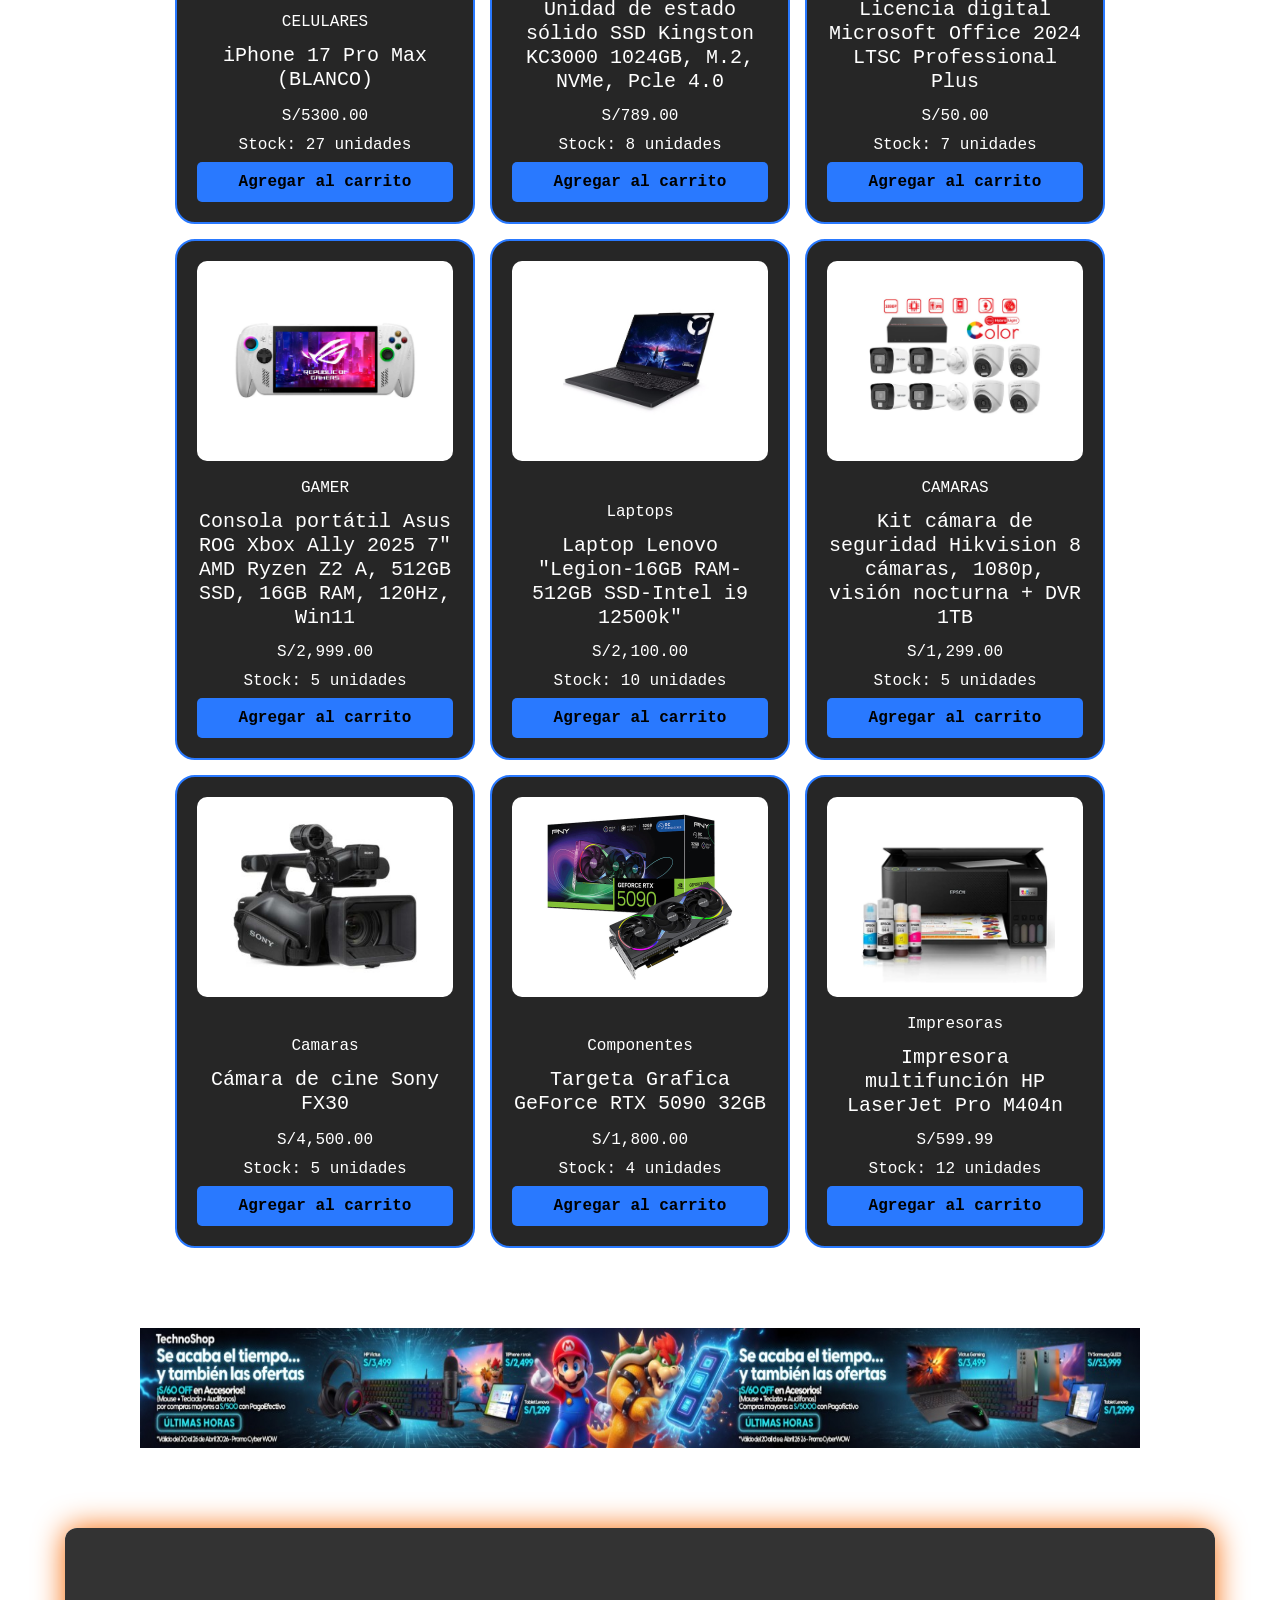
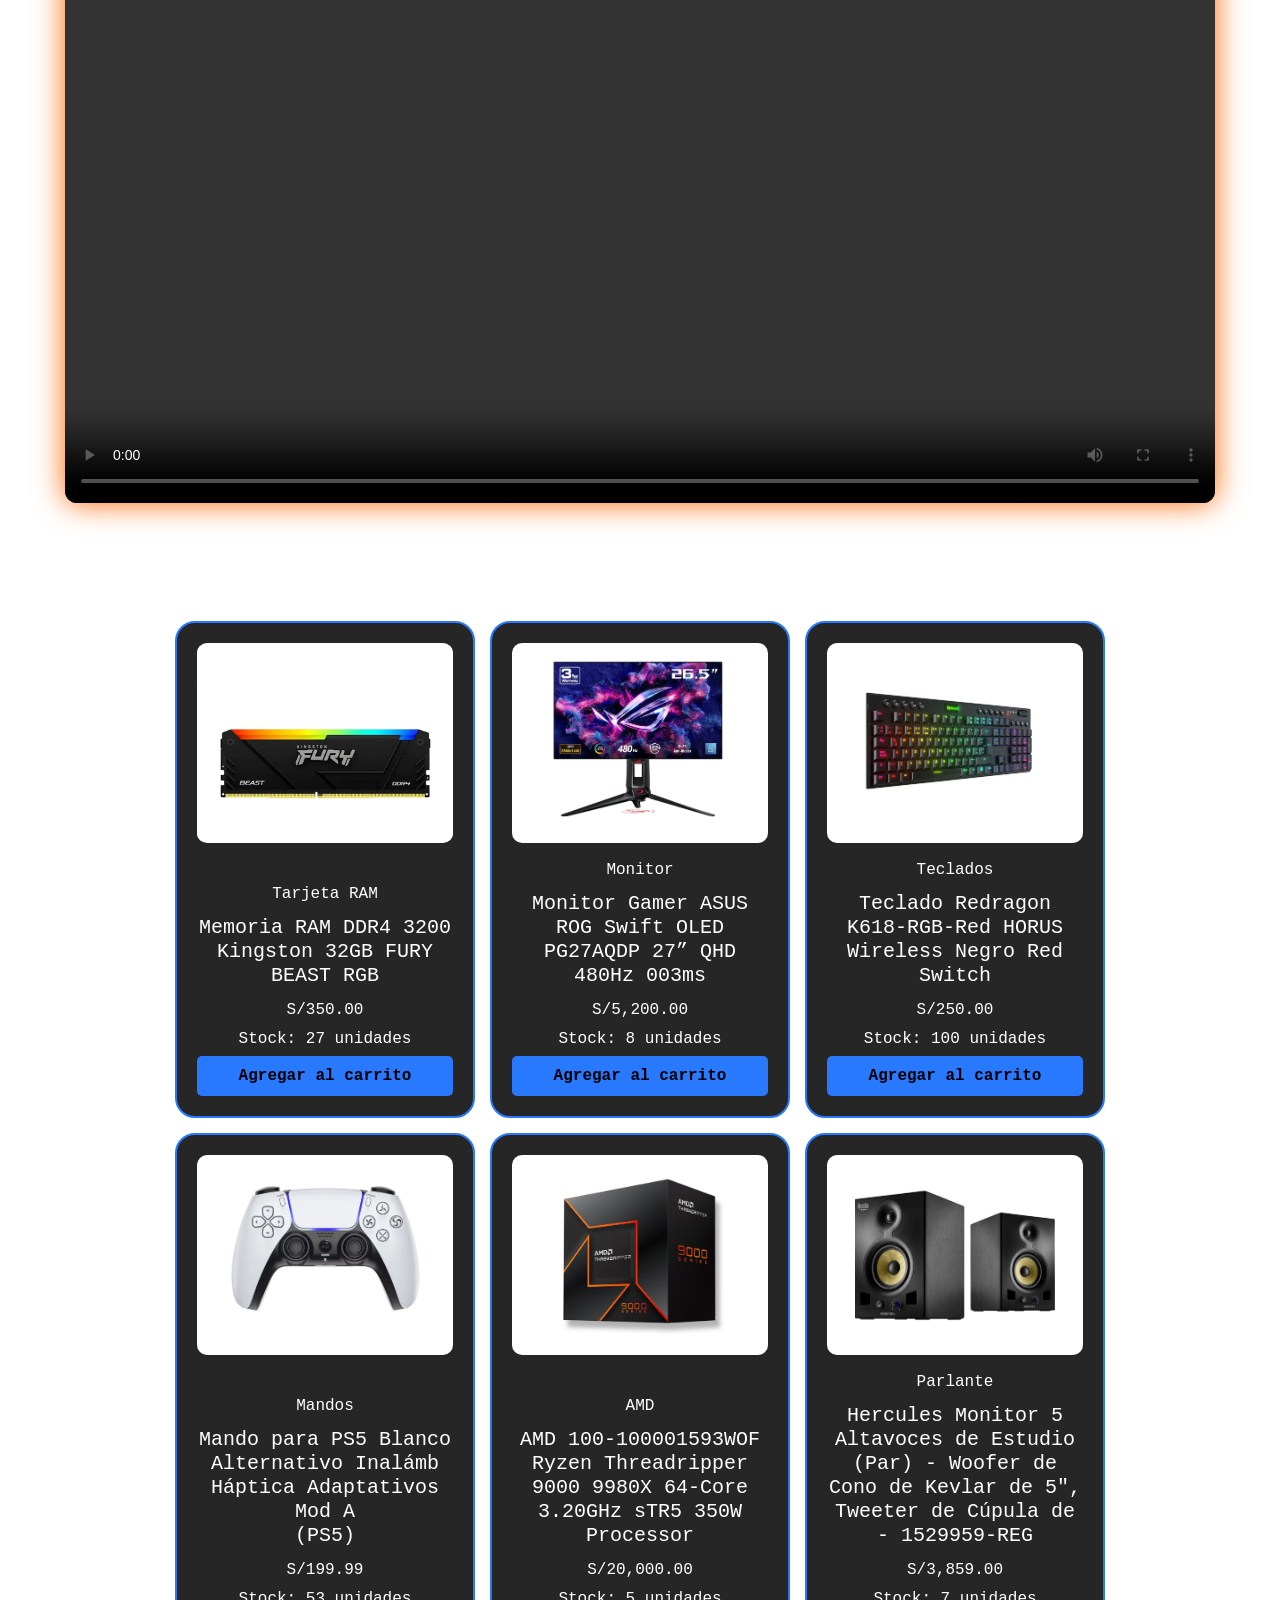
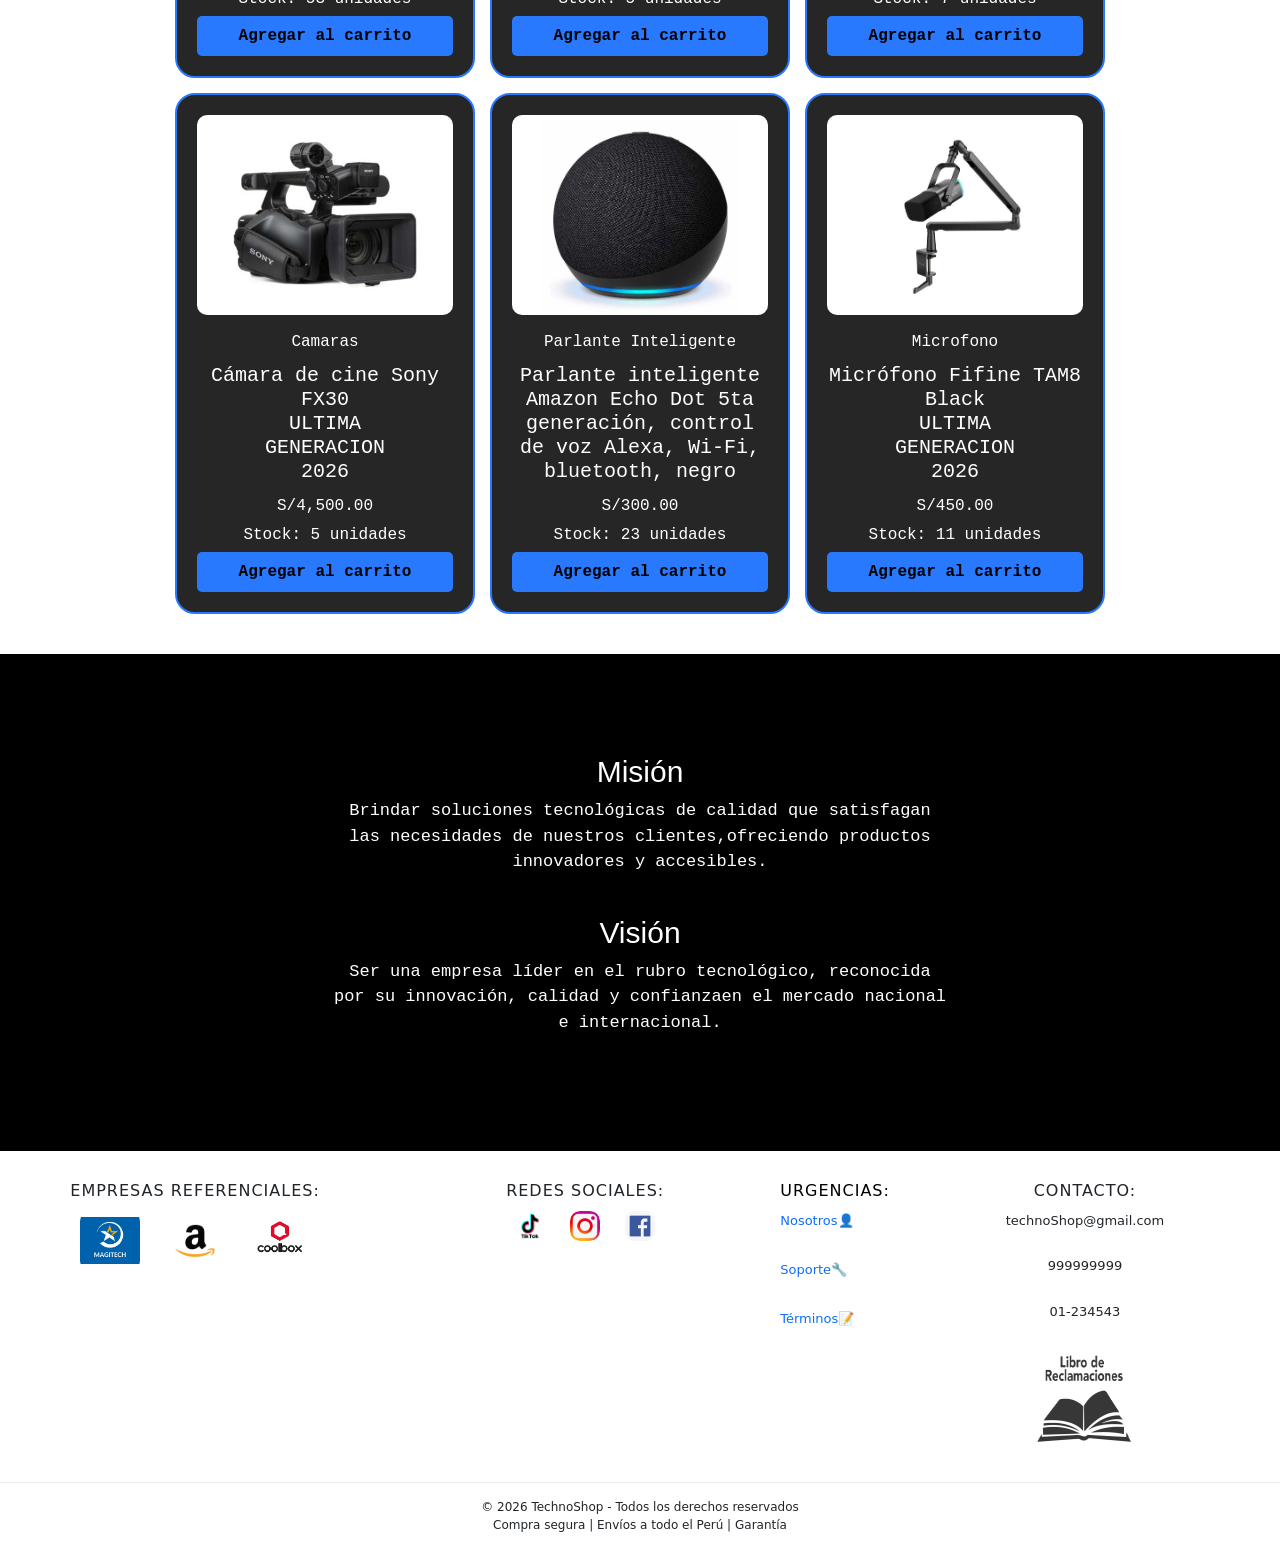
==== commit 5fefc274: "PROYECTOPRETERMINADO" ====
--- a/index.html
+++ b/index.html
@@ -8,23 +8,97 @@
     <link rel="shortcut icon" href="icono.png" type="image/x-icon">
     <link href="https://cdn.jsdelivr.net/npm/bootstrap@5.3.8/dist/css/bootstrap.min.css" rel="stylesheet" integrity="sha384-sRIl4kxILFvY47J16cr9ZwB07vP4J8+LH7qKQnuqkuIAvNWLzeN8tE5YBujZqJLB" crossorigin="anonymous">
 </head>
-<body>
+<body class="has-fixed-navbar">
     <div class="fondo"></div> 
-    <nav class="navclas">   
-    <div class="textoB">
-            <a href="#"><img src="Adobe Express - file.png" alt=""></a>
-        </div>
-        <ul class="menu">
-            <li><a href="">Inicio 🏠</a></li>
-            <li><a href="dispositivos.html">Dispositivos 💻</a></li>
-            <li><a href="audio.html" >Audio 🔊</a></li>
-            <li><a href="camraras.html">Cámaras 📸</a></li>
-            <li><a href="gaming.html">Gaming 🎮</a></li>
-        </ul>
-    </nav>
-    <header>
-        <img class="portada" src="portada.jpg" alt="">
-    </header>
+    <nav class="navbar navbar-expand-lg custom-navbar fixed-top">
+  <div class="container-fluid">
+
+    <!-- LOGO -->
+    <a class="navbar-brand" href="#">
+      <img src="Adobe Express - file.png" alt="Logo" class="logo">
+    </a>
+
+    <!-- BOTON RESPONSIVE -->
+    <button class="navbar-toggler" type="button" data-bs-toggle="collapse" data-bs-target="#navbarSupportedContent">
+      <span class="navbar-toggler-icon"></span>
+    </button>
+
+    <!-- MENU -->
+    <div class="collapse navbar-collapse" id="navbarSupportedContent">
+
+      <ul class="navbar-nav mx-auto mb-2 mb-lg-0">
+
+        <li class="nav-item">
+          <a class="nav-link active" href="#">Inicio 🏠</a>
+        </li>
+
+        <li class="nav-item">
+          <a class="nav-link" href="dispositivos.html">Dispositivos 💻</a>
+        </li>
+
+        <li class="nav-item">
+          <a class="nav-link" href="audio.html">Audio 🔊</a>
+        </li>
+
+        <li class="nav-item">
+          <a class="nav-link" href="camraras.html">Cámaras 📸</a>
+        </li>
+
+        <li class="nav-item">
+          <a class="nav-link" href="gaming.html">Gaming 🎮</a>
+        </li>
+
+      </ul>
+
+      <!-- BUSCADOR -->
+      <form class="d-flex buscador" role="search">
+        <input class="form-control me-2" type="search" placeholder="Buscar productos...">
+        <button class="btn buscar-btn" type="submit">Buscar</button>
+      </form>
+
+    </div>
+  </div>
+</nav>
+    <section class="carrusel-section">
+
+<div id="carouselTechnoShop" class="carousel slide" data-bs-ride="carousel">
+
+  <!-- BOTONES -->
+  <div class="carousel-indicators">
+    <button type="button" data-bs-target="#carouselTechnoShop" data-bs-slide-to="0" class="active"></button>
+    <button type="button" data-bs-target="#carouselTechnoShop" data-bs-slide-to="1"></button>
+    <button type="button" data-bs-target="#carouselTechnoShop" data-bs-slide-to="2"></button>
+  </div>
+
+  <!-- IMAGENES -->
+  <div class="carousel-inner">
+
+    <div class="carousel-item active">
+      <img src="portada.jpg" class="d-block w-100" alt="">
+    </div>
+
+    <div class="carousel-item">
+      <img src="banner21.png" class="d-block w-100" alt="">
+    </div>
+
+    <div class="carousel-item">
+      <img src="imgbanner2.png" class="d-block w-100" alt="">
+    </div>
+
+  </div>
+
+  <!-- FLECHAS -->
+  <button class="carousel-control-prev" type="button" data-bs-target="#carouselTechnoShop" data-bs-slide="prev">
+    <span class="carousel-control-prev-icon"></span>
+  </button>
+
+  <button class="carousel-control-next" type="button" data-bs-target="#carouselTechnoShop" data-bs-slide="next">
+    <span class="carousel-control-next-icon"></span>
+  </button>
+
+</div>
+
+</section>
     
  <section>
        <div class="video">
@@ -304,10 +378,8 @@
           Compra segura | Envíos a todo el Perú | Garantía
     </div>
 </footer>
+<script src="https://cdn.jsdelivr.net/npm/bootstrap@5.3.8/dist/js/bootstrap.bundle.min.js" integrity="sha384-FKyoEForCGlyvwx9Hj09JcYn3nv7wiPVlz7YYwJrWVcXK/BmnVDxM+D2scQbITxI" crossorigin="anonymous"></script>
 <script src="javascript.js"></script>
-<script src="https://cdn.jsdelivr.net/npm/@popperjs/core@2.11.8/dist/umd/popper.min.js" integrity="sha384-I7E8VVD/ismYTF4hNIPjVp/Zjvgyol6VFvRkX/vR+Vc4jQkC+hVqc2pM8ODewa9r" crossorigin="anonymous"></script>
-<script src="https://cdn.jsdelivr.net/npm/bootstrap@5.3.8/dist/js/bootstrap.min.js" integrity="sha384-G/EV+4j2dNv+tEPo3++6LCgdCROaejBqfUeNjuKAiuXbjrxilcCdDz6ZAVfHWe1Y" crossorigin="anonymous"></script>
-<script src="https://cdn.jsdelivr.net/npm/bootstrap@5.3.8/dist/js/bootstrap.bundle.min.js" integrity="sha384-FKyoEForCGlyvwx9Hj09JcYn3nv7wiPVlz7YYwJrWVcXK/BmnVDxM+D2scQbITxI" crossorigin="anonymous"></script>
 </body>
 </html>
 
--- a/estilos.css
+++ b/estilos.css
@@ -9,11 +9,24 @@
 
 :root{
     --azul:#2979ff;
+    --nav-height: 90px;
 }
 
 body {
     background-color: black; /* Esto ayuda a que si hay un micro-espacio, no desentone con el fondo */
     overflow-x: hidden;
+    margin: 0;
+}
+
+/* Añadir padding sólo cuando la página tiene navbar fijo */
+body.has-fixed-navbar {
+    padding-top: var(--nav-height); /* Reserva espacio para el navbar fijo */
+    transition: padding-top 0.28s ease;
+}
+
+/* Cuando el navbar está oculto también quitamos el padding para que el contenido suba */
+body.has-fixed-navbar.navbar-hidden {
+    padding-top: 0;
 }
 
 .fondo{
@@ -44,72 +57,14 @@
 .textoB img:hover{
     transform: translateY(15px) scale(1.05);
 }
-.navclas{
-     position: fixed;
-     top: 0;
-     width: 100%;
-     padding: 15px 40px;
-     display: flex;
-     justify-content: space-between;
-     align-items: center;
-     z-index: 10;
-     box-sizing: border-box;
-     height: 80px;
-}
-
-.menu a {
-    color: white;
-    transition: transform 0.3s;
-    display: inline-block;
-    text-decoration: none;
-    font-family: monospace;
-    font-weight: bold;
-    font-size: 14px;
-}
-
-.menu a:hover{
-    transform: scale(1.1);
-    color: rgb(255, 255, 255);
-} 
-
-.menu {
-    list-style: none;
-    display: flex;
-    gap: 25px;
-    margin: 0;
-    padding: 0;
-    margin-top: 19px;
-}
-
-.menu1 a {
-    color: rgb(11, 22, 167);
-    transition: transform 0.3s;
-    display: inline-block;
-    text-decoration: none;
-    font-family: Arial, Helvetica, sans-serif;
-    font-weight: bold;
-    font-size: 19px;
-}
-
-.menu1 a:hover{
-    transform: scale(1.1);
-    color: black;
-} 
-
-.menu1 {
-    list-style: none;
-    display: flex;
-    gap: 25px;
-    margin: 0;
-    padding: 0;
-    margin-top: 19px;
-}
+
 
 .portada{
     width: 100%;
     height: 550px;
     position: center;
-    margin-top: 120px;
+    margin-top: 35px;
+    padding-top: 0;
 }
 
 .myv{
@@ -197,7 +152,7 @@
     height: 60px;
     object-fit: contain;
     margin: 10px;
-    transition: 0,3s;
+    transition: 0.3s;
     border-radius: 10px;
 }
 
@@ -237,7 +192,7 @@
     height: 30px;
     object-fit: contain;
     margin: 10px;
-    transition: 0,3s;
+    transition: 0.3s;
     border-radius: 10px;
     
 }
@@ -368,24 +323,6 @@
     text-transform: uppercase; /* Todo en mayúsculas como pediste */
 }
 
-.banner-popular {
-   background-color: rgb(255, 255, 255);
-    border: 2px solid var(--azul);
-    border-radius: 20px;
-    width: 85%;
-    margin: 100px auto 0 auto; /* Centrado con margen superior pequeño */
-    padding: 20px;
-    transition: box-shadow 0.3s ease, border 0.3s ease;
-    cursor: pointer;
-}
-.banner-popular:hover {
-    /* Un brillo cian suave y elegante */
-    box-shadow: 0px 0px 20px rgba(41, 121, 255, 0.7); 
-    /* Cambiamos el borde invisible por uno cian */
-    border: 1px solid var(--azul); 
-}
-
-
 
 #titulo-popular {
     font-size: 45px; /* Título más grande */
@@ -586,3 +523,171 @@
     color: black;
     font-family: monospace;
 }
+
+.custom-navbar{
+    background: rgba(15,15,15,0.95);
+    backdrop-filter: blur(10px);
+    border-bottom: 1px solid blue;
+    padding-top: 5px;
+    padding-bottom: 5px;
+    padding: 2px 20px;
+    z-index: 2000;
+    transition: transform 0.28s ease;
+    will-change: transform;
+}
+
+/* Clase aplicada cuando queremos ocultar el navbar (scroll down) */
+.custom-navbar.nav-hidden,
+.navclas.nav-hidden{
+    transform: translateY(-100%);
+}
+
+.logo{
+    width: 110px;
+}
+
+.nav-link{
+    color: white !important;
+    font-size: 17px;
+    margin: 0 10px;
+    transition: 0.3s;
+    font-size: 15px;
+}
+
+.nav-link:hover{
+    color: blue !important;
+    transform: translateY(-2px);
+}
+
+.buscador input{
+    border-radius: 20px;
+    color: var(--azul);
+}
+
+.buscador button{
+    border-radius: 20px;
+    color: var(--azul);
+}
+
+.buscar-btn{
+    border: 2px solid red;
+    color: var(--azul);
+    border-radius: 20px;
+    transition: 0.3s;
+}
+
+.buscar-btn:hover{
+    background-color: red;
+    color: white;
+    box-shadow: 0 0 15px blue;
+}
+
+.carousel{
+    width: 90%;
+    margin: 40px auto;
+    border-radius: 15px;
+    overflow: hidden;
+}
+
+.carousel-inner{
+    border-radius: 15px;
+}
+
+.carousel-item{
+    background-color: black;
+}
+
+.carousel-item img{
+    width: 100%;
+    height: auto;
+    max-height: 500px;
+    object-fit: contain;
+    display: block;
+}
+
+
+/* Estilo para el Navbar Simple (Páginas Secundarias) */
+.navclas {
+    display: flex;
+    justify-content: space-between;
+    align-items: center;
+    padding: 5px 50px; /* Reducimos padding vertical para que el logo mande el alto */
+    min-height: 90px;  /* Le damos una altura mínima sólida */
+    background: rgba(15, 15, 15, 0.95);
+    backdrop-filter: blur(10px);
+    border-bottom: 2px solid var(--azul);
+    position: fixed;
+    top: 0;
+    left: 0;
+    width: 100%;
+    z-index: 2000;
+    box-sizing: border-box;
+    transition: transform 0.28s ease;
+    will-change: transform;
+}
+
+.navclas .textoB {
+    display: flex;
+    align-items: center;
+    height: 100%; /* Ocupa todo el alto del nav */
+}
+
+.navclas .textoB img {
+    height: 80px; /* Aumentamos el tamaño (estaba en 60px) */
+    width: auto;
+    transform: translateY(0); /* IMPORTANTE: Quitamos el empuje hacia abajo */
+    transition: transform 0.3s ease;
+    display: block;
+}
+
+/* Efecto hover limpio */
+.navclas .textoB img:hover {
+    transform: scale(1.1); /* Solo crece, no se mueve de posición */
+}
+
+.menu1 {
+    list-style: none; /* Quita los puntitos de la lista */
+    margin: 0;
+    padding: 0;
+}
+
+.menu1 li a {
+    text-decoration: none;
+    color: white;
+    font-family: 'Arial', sans-serif;
+    font-size: 18px;
+    font-weight: bold;
+    padding: 10px 20px;
+    border: 1px solid var(--azul);
+    border-radius: 25px;
+    transition: all 0.3s ease;
+}
+
+.menu1 li a:hover {
+    background-color: var(--azul);
+    color: black;
+    box-shadow: 0 0 15px var(--azul);
+}
+
+.videoiphone{
+    display: flex;
+    justify-content: center;
+    margin: 40px;
+    align-items: center;
+    width: 100%;
+}
+
+.videoiphone video{
+    width: 90%;
+    max-width: 500px;        /* Límite para que no se vea gigante en PC */
+    border-radius: 15px;     /* Bordes redondeados como tus tarjetas */
+    border: 2px solid white; /* Borde blanco para destacar */
+    box-shadow: 0 0 15px white; /* Efecto de brillo simple */
+    transition: all 0.4s ease;
+}
+
+.videoiphone video:hover {
+    transform: scale(1.02);  /* Crece un poquito */
+    box-shadow: 0 0 25px var(--azul); /* El brillo se intensifica */
+    filter: brightness(1.1); /* Se aclara ligeramente */
+}   
